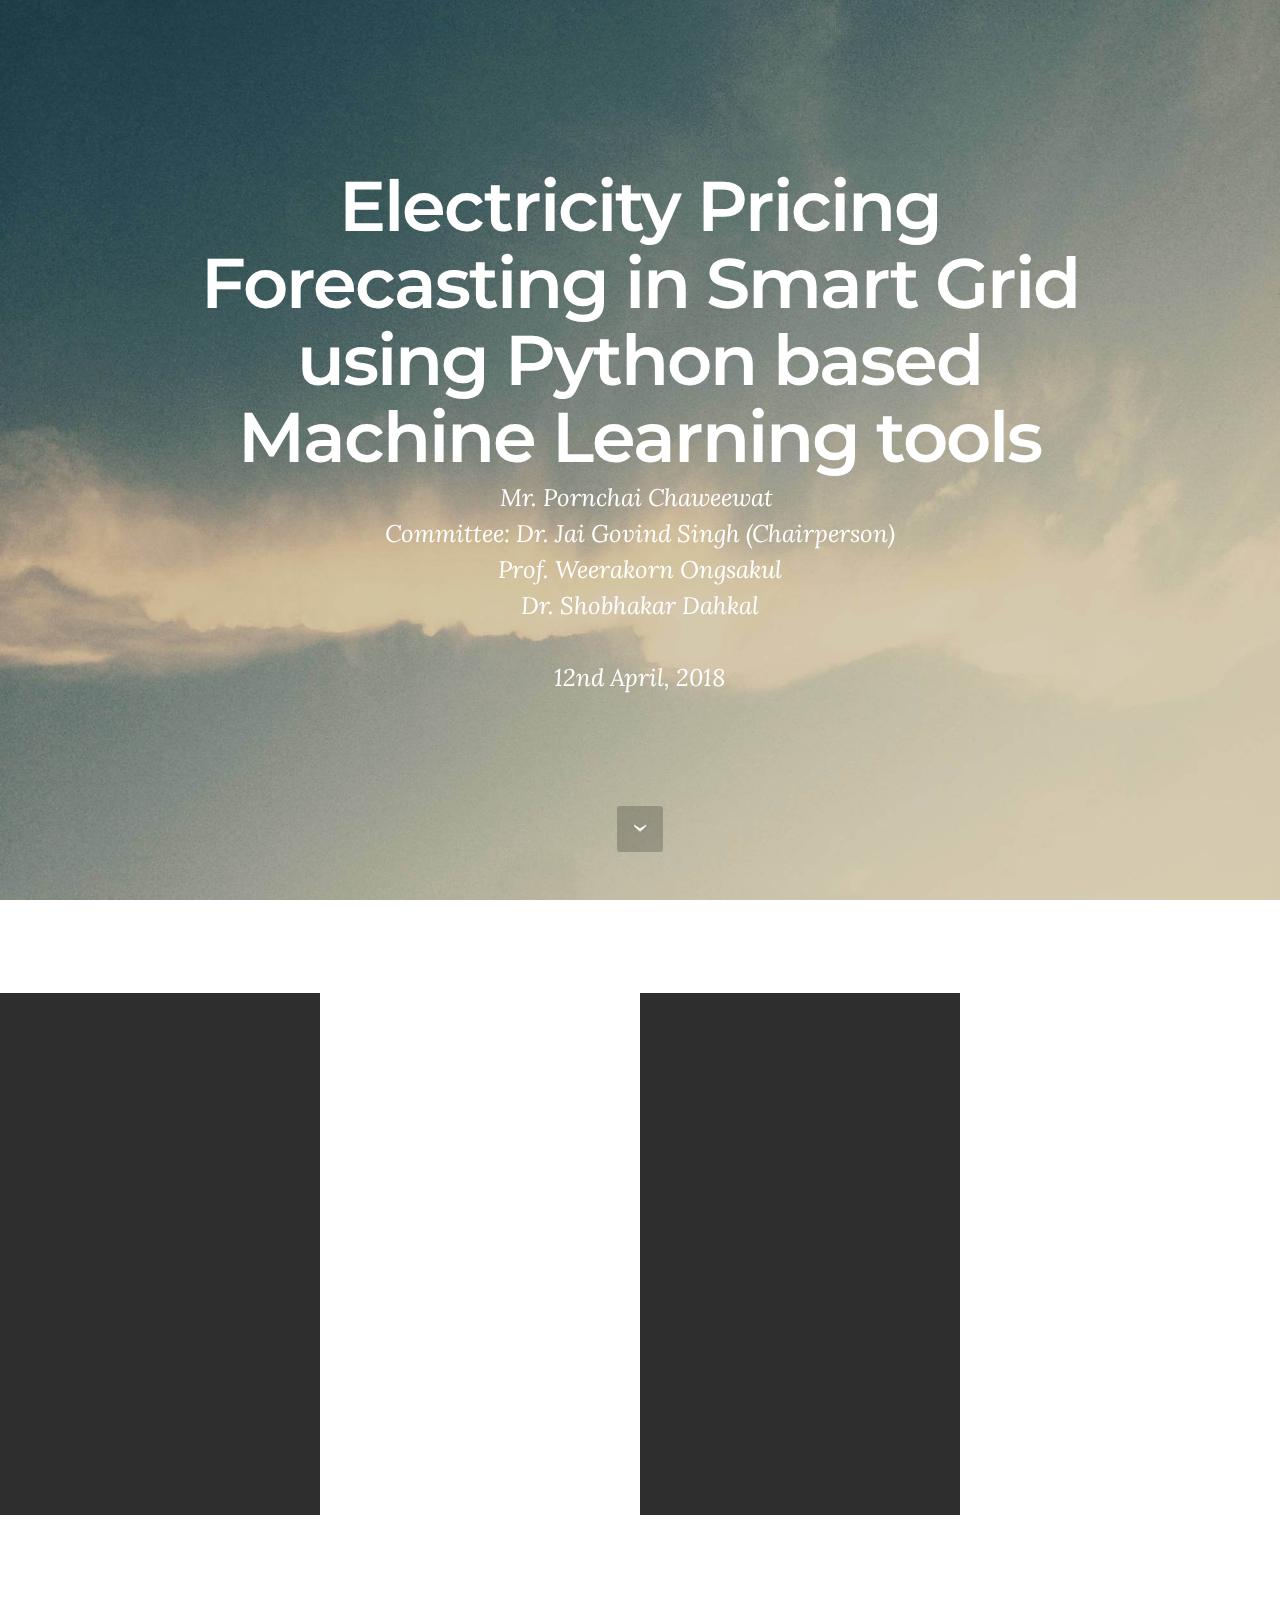
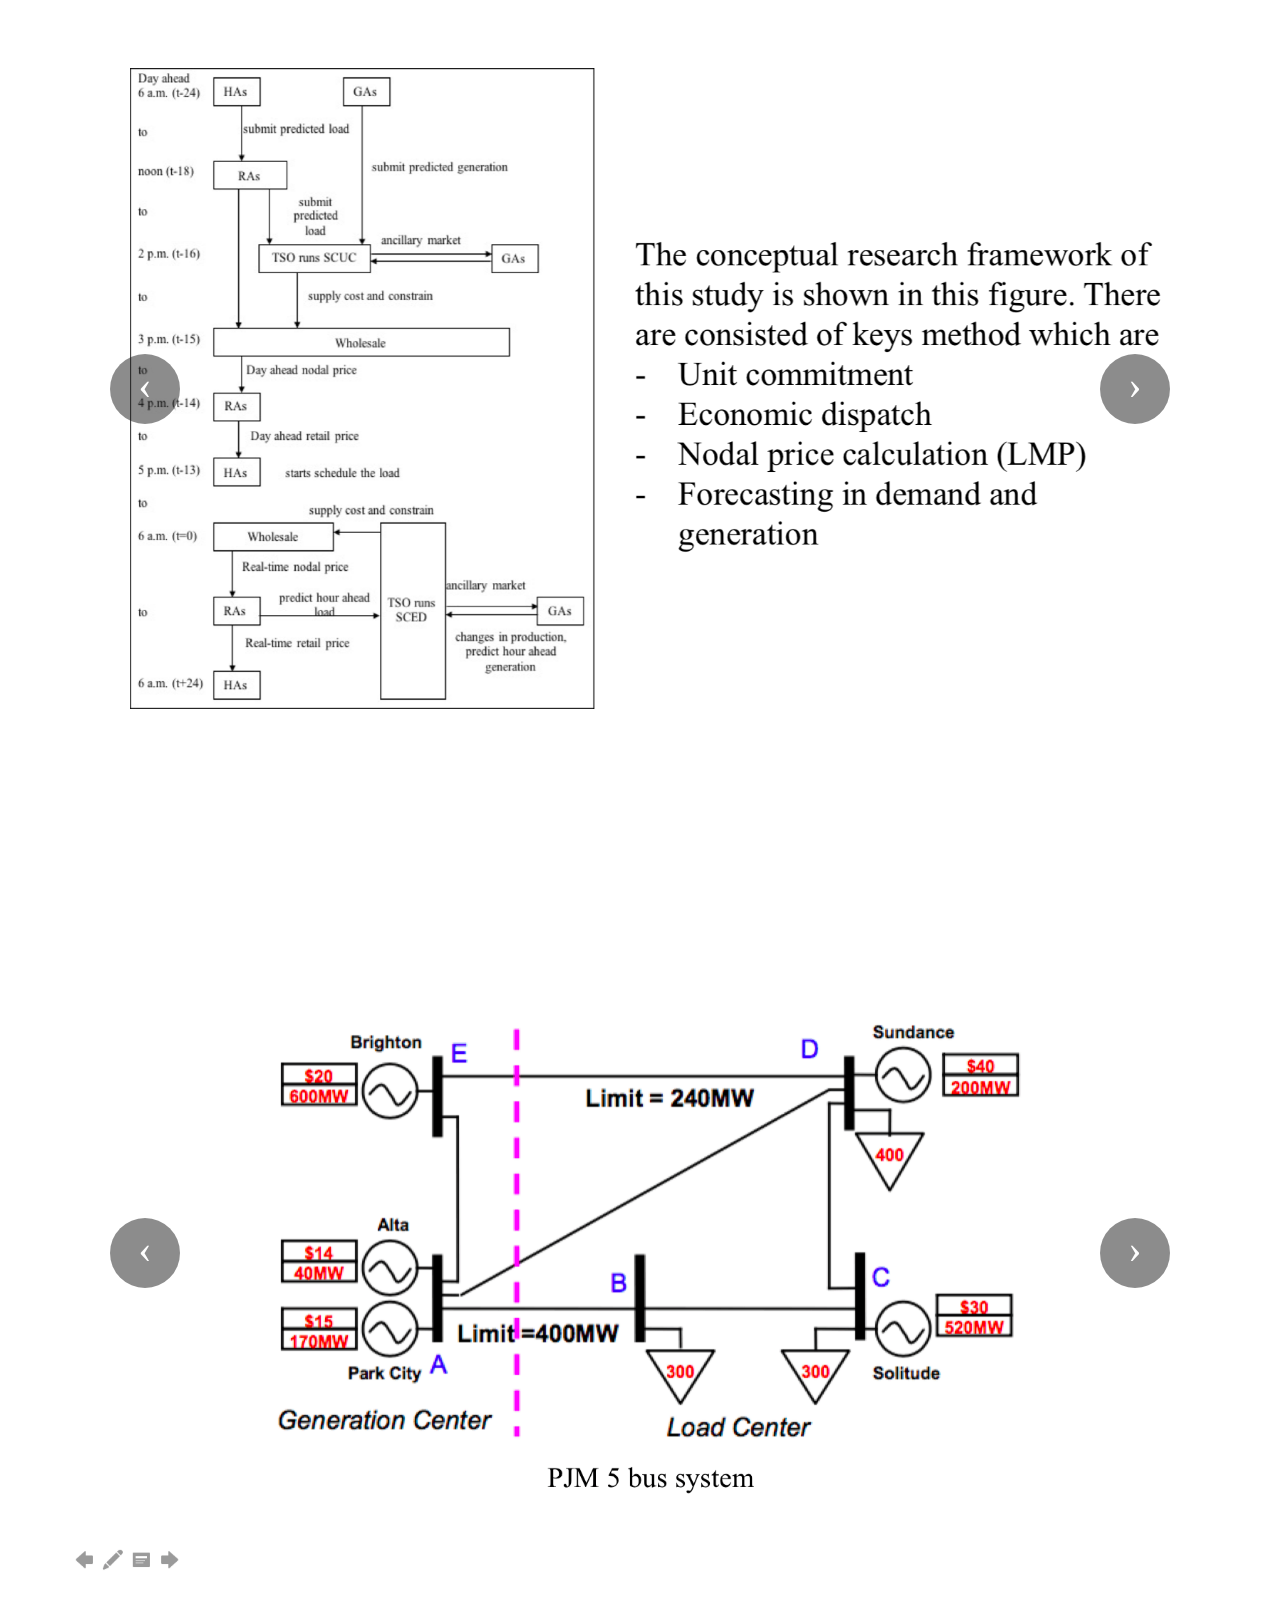
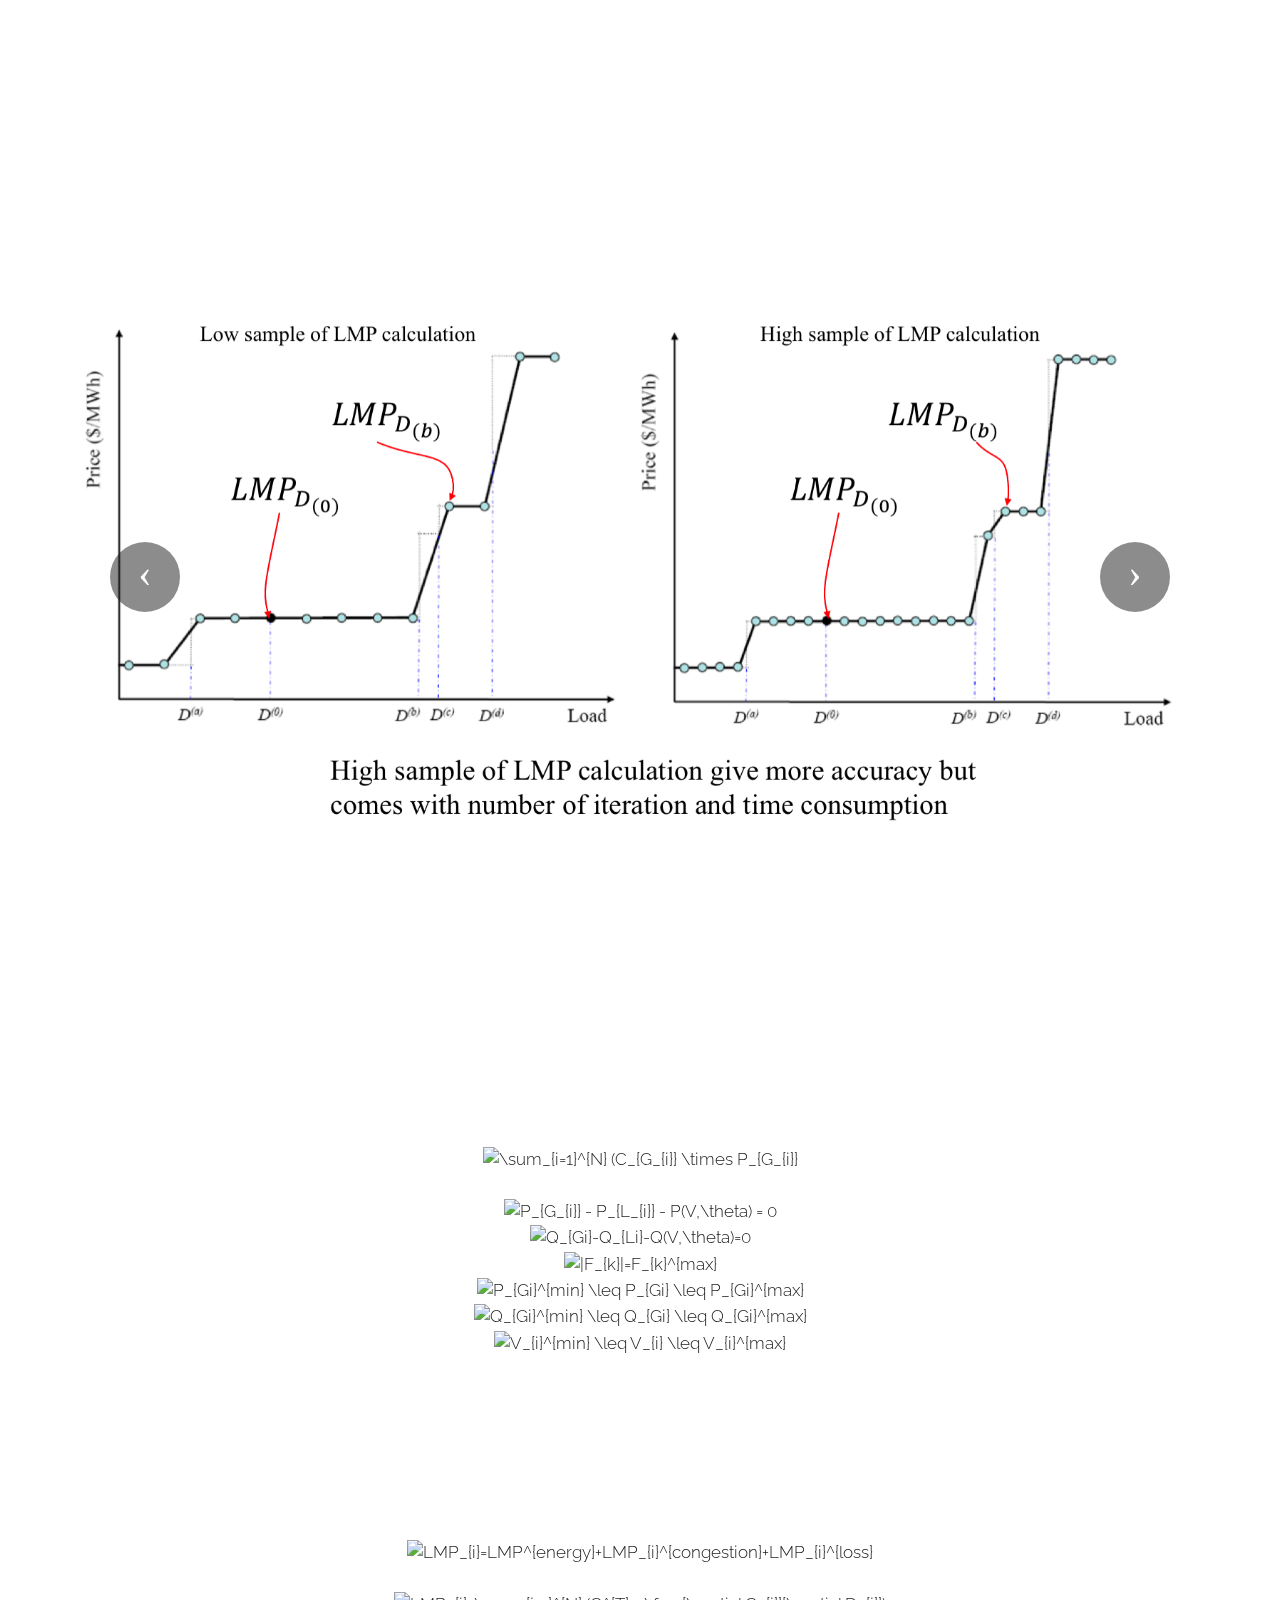
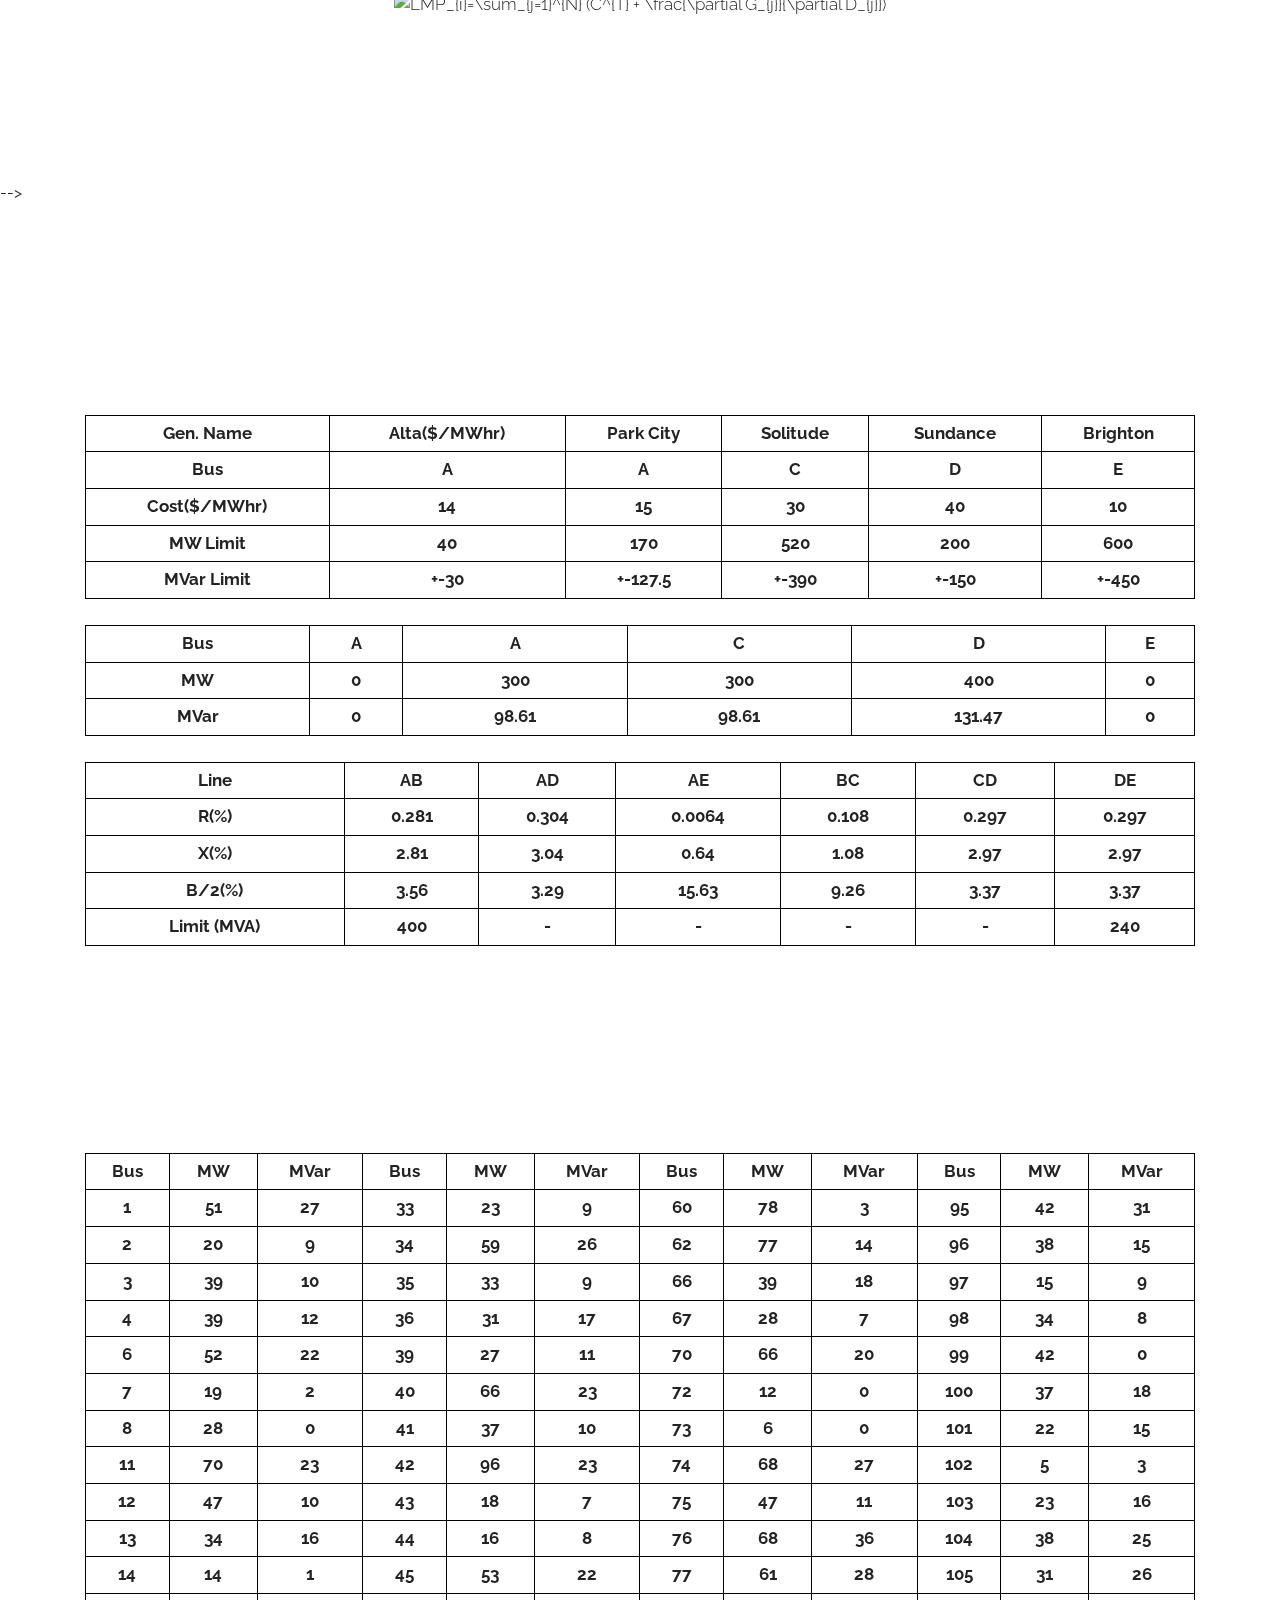
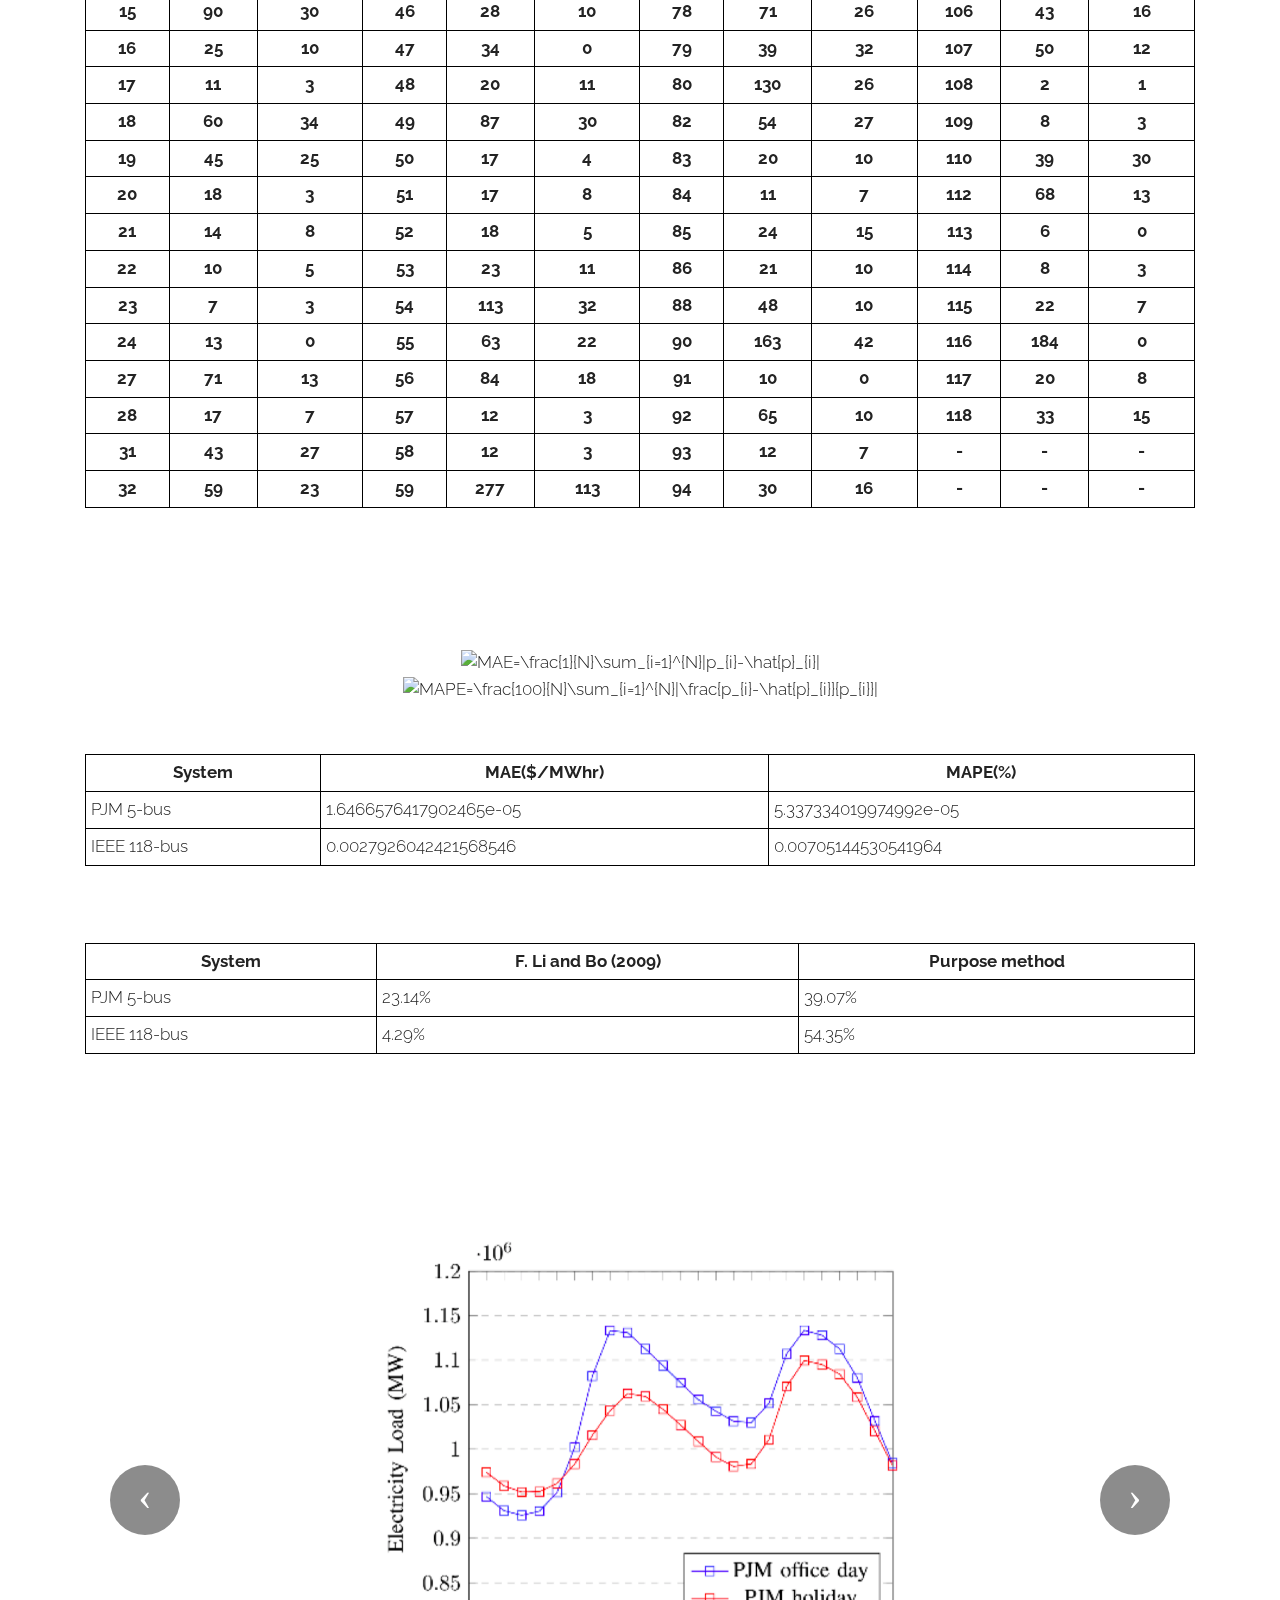
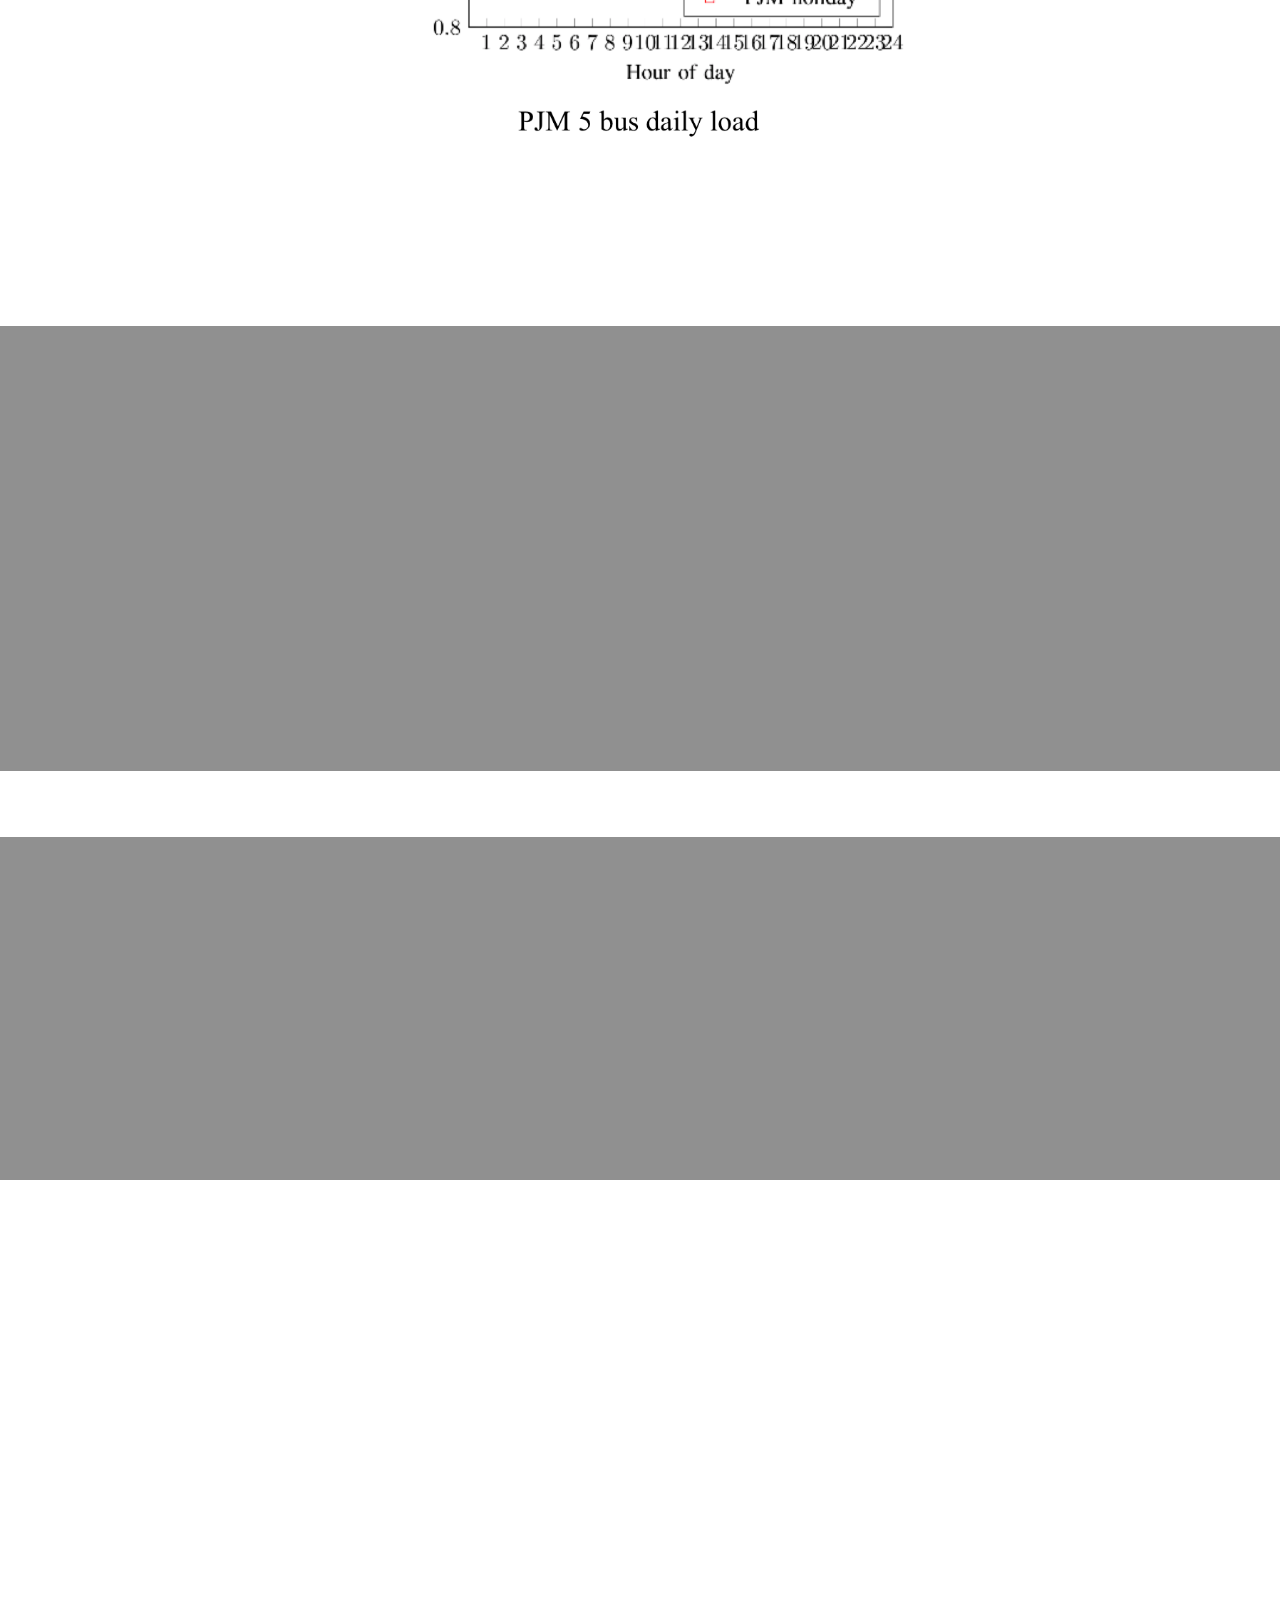
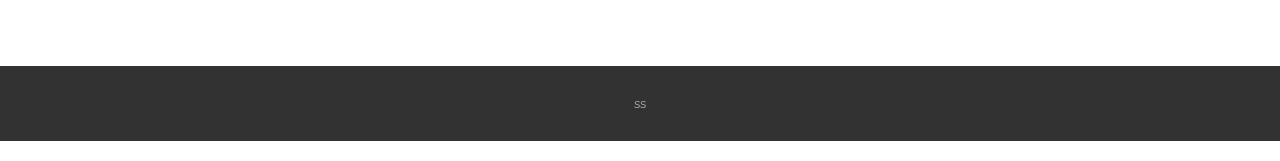
==== index3.html @ 65a9e257 "index3" ====
<!DOCTYPE html>
<html >
<head>
  <!-- Site made with Mobirise Website Builder v4.6.7, https://mobirise.com -->
  <meta charset="UTF-8">
  <meta http-equiv="X-UA-Compatible" content="IE=edge">
  <meta name="generator" content="Mobirise v4.6.7, mobirise.com">
  <meta name="viewport" content="width=device-width, initial-scale=1, minimum-scale=1">
  <link rel="shortcut icon" href="assets/images/logo.png" type="image/x-icon">
  <meta name="description" content="">
  <title>Progressive Exam</title>
  <link rel="stylesheet" href="https://fonts.googleapis.com/css?family=Montserrat:400,700">
  <link rel="stylesheet" href="https://fonts.googleapis.com/css?family=Raleway:100,100i,200,200i,300,300i,400,400i,500,500i,600,600i,700,700i,800,800i,900,900i">
  <link rel="stylesheet" href="https://fonts.googleapis.com/css?family=Lora:400,700,400italic,700italic&subset=latin">
  <link rel="stylesheet" href="assets/tether/tether.min.css">
  <link rel="stylesheet" href="assets/bootstrap/css/bootstrap.min.css">
  <link rel="stylesheet" href="assets/animate.css/animate.min.css">
  <link rel="stylesheet" href="assets/theme/css/style.css">
  <link rel="stylesheet" href="assets/mobirise/css/mbr-additional.css" type="text/css">
  <style>
    table, th, td {
        border: 1px solid black;
    }
    th, td {
      padding: 5px;
    }
    th {
        text-align: center;
    }
  </style>
  <style>
    pre .latex {  }
  </style>
</head>
<body>
  <section class="mbr-section mbr-section-hero mbr-section-full mbr-section-with-arrow mbr-parallax-background" id="header1-0" data-rv-view="0" style="background-image: url(assets/images/jumbotron.jpg);">



    <div class="mbr-table-cell">

        <div class="container">
            <div class="row">
                <div class="mbr-section col-md-10 col-md-offset-1 text-xs-center">

                    <h1 class="mbr-section-title display-1">Electricity Pricing Forecasting in Smart Grid using Python based Machine Learning tools</h1>
                    <p class="mbr-section-lead lead">Mr. Pornchai Chaweewat&nbsp;<br>Committee:          Dr. Jai Govind Singh (Chairperson)
                      <br>	Prof. Weerakorn Ongsakul
                      <br>       Dr. Shobhakar Dahkal<br>
                      <br>12nd April, 2018</p>

                </div>
            </div>
        </div>
    </div>

    <div class="mbr-arrow mbr-arrow-floating" aria-hidden="true"><a href="#header3-2"><i class="mbr-arrow-icon"></i></a></div>

  </section>

  <section class="engine"><a href="https://mobirise.ws/l">html web builder</a></section><section class="mbr-section mbr-section__container article" id="header3-2" data-rv-view="6" style="background-color: rgb(255, 255, 255); padding-top: 20px; padding-bottom: 20px;">
      <div class="container">
          <div class="row">
              <div class="col-xs-12">
                  <h3 class="mbr-section-title display-2">Introduction</h3>

              </div>
          </div>
      </div>
  </section>
<!-- Introduction -->
  <section class="mbr-cards mbr-section mbr-section-nopadding" id="features1-1" data-rv-view="3" style="background-color: rgb(255, 255, 255);">



      <div class="mbr-cards-row row striped">

          <div class="mbr-cards-col col-xs-12 col-lg-3" style="padding-top: 80px; padding-bottom: 80px;">
              <div class="container">
                  <div class="card cart-block">
                      <div class="card-img"><a href="https://d3njjcbhbojbot.cloudfront.net/api/utilities/v1/imageproxy/https://coursera.s3.amazonaws.com/topics/ml/large-icon.png"><img src="assets/images/large-icon-460x259.png" class="card-img-top"></a></div>
                      <div class="card-block">
                          <h4 class="card-title">Machine Learning</h4>
                          <h5 class="card-subtitle"></h5>
                          <p class="card-text">Machince learning learn from and make predictions on data</p>

                      </div>
                  </div>
              </div>
          </div>
          <div class="mbr-cards-col col-xs-12 col-lg-3" style="padding-top: 80px; padding-bottom: 80px;">
              <div class="container">
                  <div class="card cart-block">
                      <div class="card-img"><img src="assets/images/dr-600x367.png" class="card-img-top"></div>
                      <div class="card-block">
                          <h4 class="card-title">Elasticity</h4>
                          <h5 class="card-subtitle"></h5>
                          <p class="card-text">Elasticity demand and price play role in demand response</p>

                      </div>
                  </div>
              </div>
          </div>
          <div class="mbr-cards-col col-xs-12 col-lg-3" style="padding-top: 80px; padding-bottom: 80px;">
              <div class="container">
                  <div class="card cart-block">
                      <div class="card-img"><img src="assets/images/vre-1-600x622.png" class="card-img-top"></div>
                      <div class="card-block">
                          <h4 class="card-title">VRE</h4>
                          <h5 class="card-subtitle"></h5>
                          <p class="card-text">Variable renewable energy resource is non-dispatchable due to it fluctuation nature</p>

                      </div>
                  </div>
              </div>
          </div>
          <div class="mbr-cards-col col-xs-12 col-lg-3" style="padding-top: 80px; padding-bottom: 80px;">
              <div class="container">
                  <div class="card cart-block">
                      <div class="card-img"><img src="assets/images/co2-600x598.png" class="card-img-top"></div>
                      <div class="card-block">
                          <h4 class="card-title">Environmental concern</h4>
                          <h5 class="card-subtitle"></h5>
                          <p class="card-text">There is environmental cost to fossil fuel</p>

                      </div>
                  </div>
              </div>
          </div>


      </div>
  </section>
<!-- Conceptual research framework -->
<section class="mbr-section mbr-section__container article" id="header3-c" data-rv-view="193" style="background-color: rgb(255, 255, 255); padding-top: 20px; padding-bottom: 20px;">
    <div class="container">
        <div class="row">
            <div class="col-xs-12">
                <h3 class="mbr-section-title display-2">Conceptual research framework</h3>

            </div>
        </div>
    </div>
</section>

<section class="mbr-slider mbr-section mbr-section__container carousel slide mbr-section-nopadding" data-ride="carousel" data-keyboard="false" data-wrap="true" data-pause="false" data-interval="false" id="slider3-d" data-rv-view="195" style="background-color: rgb(255, 255, 255);">
    <div class=" container boxed-slider" style="padding-top: 60px; padding-bottom: 60px;">
        <div>
            <div>

                <div class="carousel-inner" role="listbox">
                    <div class="mbr-section mbr-section-hero carousel-item dark center active" data-bg-video-slide="false">
                        <div class="mbr-table-cell">

                            <div class="container-slide">
                                <img src="assets/images/conceptual01-1600x900.png">
                                <div class="row">
                                    <div class="col-md-8 col-md-offset-2 text-xs-center">




                                    </div>
                                </div>
                            </div>
                        </div>
                    </div><div class="mbr-section mbr-section-hero carousel-item dark center" data-bg-video-slide="false">
                        <div class="mbr-table-cell">

                            <div class="container-slide">
                                <img src="assets/images/conceptual02-1600x900.png">
                                <div class="row">
                                    <div class="col-md-8 col-md-offset-1">




                                    </div>
                                </div>
                            </div>
                        </div>
                    </div>
                </div>

                <a data-app-prevent-settings="" class="left carousel-control" role="button" data-slide="prev" href="#slider3-d">
                    <span class="icon-prev" aria-hidden="true"></span>
                    <span class="sr-only">Previous</span>
                </a>
                <a data-app-prevent-settings="" class="right carousel-control" role="button" data-slide="next" href="#slider3-d">
                    <span class="icon-next" aria-hidden="true"></span>
                    <span class="sr-only">Next</span>
                </a>
            </div>
        </div>
    </div>
</section>
<!-- Test System -->
<section class="mbr-section mbr-section__container article" id="header3-6" data-rv-view="91" style="background-color: rgb(255, 255, 255); padding-top: 20px; padding-bottom: 20px;">
    <div class="container">
        <div class="row">
            <div class="col-xs-12">
                <h3 class="mbr-section-title display-2">Test system</h3>
                <small class="mbr-section-subtitle">PJM 5-bus system and IEEE 118 bus system</small>
            </div>
        </div>
    </div>
</section>

<section class="mbr-slider mbr-section mbr-section__container carousel slide mbr-section-nopadding" data-ride="carousel" data-keyboard="false" data-wrap="true" data-pause="false" data-interval="false" id="slider3-4" data-rv-view="43" style="background-color: rgb(255, 255, 255);">
    <div class=" container boxed-slider" style="padding-top: 40px; padding-bottom: 40px;">
        <div>
            <div>

                <div class="carousel-inner" role="listbox">
                    <div class="mbr-section mbr-section-hero carousel-item dark center active" data-bg-video-slide="false">
                        <div class="mbr-table-cell">

                            <div class="container-slide">
                                <img src="assets/images/pjm5bussystem-1600x900.png">
                                <div class="row">
                                    <div class="col-md-8 col-md-offset-3 text-xs-right">




                                    </div>
                                </div>
                            </div>
                        </div>
                    </div><div class="mbr-section mbr-section-hero carousel-item dark center" data-bg-video-slide="false">
                        <div class="mbr-table-cell">

                            <div class="container-slide">
                                <img src="assets/images/118bustestsystem-1600x900.png">
                                <div class="row">
                                    <div class="col-md-8 col-md-offset-2 text-xs-center">




                                    </div>
                                </div>
                            </div>
                        </div>
                    </div>
                </div>

                <a data-app-prevent-settings="" class="left carousel-control" role="button" data-slide="prev" href="#slider3-4">
                    <span class="icon-prev" aria-hidden="true"></span>
                    <span class="sr-only">Previous</span>
                </a>
                <a data-app-prevent-settings="" class="right carousel-control" role="button" data-slide="next" href="#slider3-4">
                    <span class="icon-next" aria-hidden="true"></span>
                    <span class="sr-only">Next</span>
                </a>
            </div>
        </div>
    </div>
</section>
<!-- Purpose method -->
<section class="mbr-section mbr-section__container article" id="header3-7" data-rv-view="97" style="background-color: rgb(255, 255, 255); padding-top: 20px; padding-bottom: 20px;">
    <div class="container">
        <div class="row">
            <div class="col-xs-12">
                <h3 class="mbr-section-title display-2">Proposed method</h3>
                <small class="mbr-section-subtitle">Heuristic-Brute force approach</small>
            </div>
        </div>
    </div>
</section>
<!-- purpose method detail -->
<!-- <section class="mbr-section article mbr-section__container" id="content1-f" data-rv-view="225" style="background-color: rgb(255, 255, 255); padding-top: 20px; padding-bottom: 20px;">

    <div class="container">
        <div class="row">
            <div class="col-xs-12 lead"><p>Make your own website in a few clicks! Mobirise helps you cut down development time by providing you with a flexible website editor with a drag and drop interface. MobiRise Website Builder creates responsive, retina and mobile friendly websites in a few clicks. Mobirise is one of the easiest website development tools <a href="http://google.com/">available</a> today. It also gives you the freedom to develop as many websites as you like given the fact that it is a desktop app.</p></div>
        </div>
    </div>

</section> -->

<section class="mbr-slider mbr-section mbr-section__container carousel slide mbr-section-nopadding" data-ride="carousel" data-keyboard="false" data-wrap="true" data-pause="false" data-interval="false" id="slider3-a" data-rv-view="112" style="background-color: rgb(255, 255, 255);">
    <div class=" container boxed-slider" style="padding-top: 120px; padding-bottom: 120px;">
        <div>
            <div>

                <div class="carousel-inner" role="listbox">
                    <div class="mbr-section mbr-section-hero carousel-item dark center active" data-bg-video-slide="false">
                        <div class="mbr-table-cell">

                            <div class="container-slide">
                                <img src="assets/images/pure-bf-1-1600x900.png">
                                <div class="row">
                                    <div class="col-md-8 col-md-offset-2 text-xs-center">




                                    </div>
                                </div>
                            </div>
                        </div>
                    </div><div class="mbr-section mbr-section-hero carousel-item dark center" data-bg-video-slide="false">
                        <div class="mbr-table-cell">

                            <div class="container-slide">
                                <img src="assets/images/pure-bf-2-1600x900.png">
                                <div class="row">
                                    <div class="col-md-8 col-md-offset-1">




                                    </div>
                                </div>
                            </div>
                        </div>
                    </div><div class="mbr-section mbr-section-hero carousel-item dark center" data-bg-video-slide="false">
                        <div class="mbr-table-cell">

                            <div class="container-slide">
                                <img src="assets/images/pure-bf-3-1600x900.png">
                                <div class="row">
                                    <div class="col-md-8 col-md-offset-3 text-xs-right">




                                    </div>
                                </div>
                            </div>
                        </div>
                    </div><div class="mbr-section mbr-section-hero carousel-item dark center" data-bg-video-slide="false">
                        <div class="mbr-table-cell">

                            <div class="container-slide">
                                <img src="assets/images/pesudo_code-1600x900.png">
                                <div class="row">
                                    <div class="col-md-8 col-md-offset-3 text-xs-right">




                                    </div>
                                </div>
                            </div>
                        </div>
                    </div>
                </div>

                <a data-app-prevent-settings="" class="left carousel-control" role="button" data-slide="prev" href="#slider3-a">
                    <span class="icon-prev" aria-hidden="true"></span>
                    <span class="sr-only">Previous</span>
                </a>
                <a data-app-prevent-settings="" class="right carousel-control" role="button" data-slide="next" href="#slider3-a">
                    <span class="icon-next" aria-hidden="true"></span>
                    <span class="sr-only">Next</span>
                </a>
            </div>
        </div>
    </div>
</section>
<section class="mbr-section mbr-section__container article" id="header3-7" data-rv-view="97" style="background-color: rgb(255, 255, 255); padding-top: 20px; padding-bottom: 20px;">
    <div class="container">
        <div class="row">
            <div class="col-xs-12">
              <h3 class="mbr-section-title display-2">Proposed method (cont')</h3>
                <small class="mbr-section-subtitle">ACOPF</small>
            </div>
            <div class="col-xs-12 lead">
              <p>In transmission system can be fomulted as minimize:</p>
              <div  lang="latex" class="container text-xs-center"> \sum_{i=1}^{N} (C_{G_{i}} \times P_{G_{i}} </div>
              <p>Subject to:</p>
              <div lang="latex" class="container text-xs-center"> P_{G_{i}} - P_{L_{i}} - P(V,\theta) = 0 </div>
              <div lang="latex" class="container text-xs-center"> Q_{Gi}-Q_{Li}-Q(V,\theta)=0 </div>
              <div lang="latex" class="container text-xs-center"> |F_{k}|=F_{k}^{max} </div>
              <div lang="latex" class="container text-xs-center"> P_{Gi}^{min} \leq P_{Gi} \leq P_{Gi}^{max} </div>
              <div lang="latex" class="container text-xs-center"> Q_{Gi}^{min} \leq Q_{Gi} \leq Q_{Gi}^{max} </div>
              <div lang="latex" class="container text-xs-center"> V_{i}^{min} \leq V_{i} \leq V_{i}^{max} </div>
              <p>where:</p>
              <p><span lang="latex">C_{Gi}</span> is generation cost of generator <span lang="latex">G_i</span> ($/MWhr). <span lang="latex">P_{Gi}</span> and <span lang="latex">Q_{Gi}</span> are real and reactive power output of generator <span lang="latex">G_{i}</span> (MW, MVar). <span lang="latex">P_{Gi}^{min}</span> and <span lang="latex">P_{Gi}^{max}</span> are minimum and maximum limit of <span lang="latex"> P_{Gi} </span>. <span lang="latex">Q_{Gi}^{min}</span> and <span lang="latex">Q_{Gi}^{max}</span> are minimum and maximum limit of <span lang="latex"> Q_{Gi} </span>. <span lang="latex">P_{Li}</span> and <span lang="latex">Q_{Li}</span> are real and reactive power demand of load <span lang="latex">L_{i}</span> (MW, MVar). <span lang="latex">F_{k}</span> and <span lang="latex">F_{k}^{max}</span> are line flow and its maximum limit at bus i. <span lang="latex">V_{i}^{min}</span> and <span lang="latex">V_{i}^{max}</span> are minimum and maximum voltage limit at bus i.</p>
            </div>
            <div class="col-xs-12">
                <small class="mbr-section-subtitle">LMP calculation</small>
            </div>
            <div class="col-xs-12 lead"><p>The LMP at bus i can be written as follows:</p>
              <div lang="latex" class="container text-xs-center">LMP_{i}=LMP^{energy}+LMP_{i}^{congestion}+LMP_{i}^{loss}</div>
              <p>The LMP at any bus also be calculated in:</p>
              <div lang="latex" class="container text-xs-center"> LMP_{i}=\sum_{j=1}^{N} (C^{T} + \frac{\partial G_{j}}{\partial D_{j}}) </div>
            </div>
        </div>
    </div>
</section>

<section class="mbr-section article mbr-section__container" id="content1-o" data-rv-view="261" style="background-color: rgb(255, 255, 255); padding-top: 20px; padding-bottom: 20px;">

    <div class="container">
        <div class="row">
            <div class="col-xs-12 lead"><p>Make your own website in a few clicks! Mobirise helps you cut down development time by providing you with a flexible website editor with a drag and drop interface. MobiRise Website Builder creates responsive, retina and mobile friendly websites in a few clicks. Mobirise is one of the easiest website development tools <a href="http://google.com/">available</a> today. It also gives you the freedom to develop as many websites as you like given the fact that it is a desktop app.</p></div>
        </div>
    </div>

</section> -->
<!-- Simulation Result -->
<section class="mbr-section mbr-section__container article" id="header3-e" data-rv-view="223" style="background-color: rgb(255, 255, 255); padding-top: 20px; padding-bottom: 20px;">
    <div class="container">
        <div class="row">
            <div class="col-xs-12">
                <h3 class="mbr-section-title display-2">Simulation result</h3>

            </div>
        </div>
    </div>
</section>

<section class="mbr-section article mbr-section__container" id="content1-g" data-rv-view="227" style="background-color: rgb(255, 255, 255); padding-top: 20px; padding-bottom: 20px;">

    <div class="container">
        <div class="row">
            <div class="col-xs-12 lead"><p>Part I: LMP sensitivity on load variation</p><p>PJM 5 bus system</p></div>
        </div>
    </div>
    <section class="mbr-section article mbr-section__container" id="content1-m" data-rv-view="247" style="background-color: rgb(255, 255, 255); padding-top: 20px; padding-bottom: 20px;">

        <div class="container">
            <div class="row">
                <div class="col-xs-12 lead"><p>Generation Parameters</p>
                  <table style="width:100%">
                    <tr>
                      <th>Gen. Name</th>
                      <th>Alta($/MWhr)</th>
                      <th>Park City</th>
                      <th>Solitude</th>
                      <th>Sundance</th>
                      <th>Brighton</th>
                    </tr>
                    <tr>
                      <th>Bus</th>
                      <th>A</th>
                      <th>A</th>
                      <th>C</th>
                      <th>D</th>
                      <th>E</th>
                    </tr>
                    <tr>
                      <th>Cost($/MWhr)</th>
                      <th>14</th>
                      <th>15</th>
                      <th>30</th>
                      <th>40</th>
                      <th>10</th>
                    </tr>
                    <tr>
                      <th>MW Limit</th>
                      <th>40</th>
                      <th>170</th>
                      <th>520</th>
                      <th>200</th>
                      <th>600</th>
                    </tr>
                    <tr>
                      <th>MVar Limit</th>
                      <th>+-30</th>
                      <th>+-127.5</th>
                      <th>+-390</th>
                      <th>+-150</th>
                      <th>+-450</th>
                    </tr>
                  </table>
                  <p>Load data</p>
                  <table style="width:100%">
                    <tr>
                      <th>Bus</th>
                      <th>A</th>
                      <th>A</th>
                      <th>C</th>
                      <th>D</th>
                      <th>E</th>
                    </tr>

                    <tr>
                      <th>MW</th>
                      <th>0</th>
                      <th>300</th>
                      <th>300</th>
                      <th>400</th>
                      <th>0</th>
                    </tr>
                    <tr>
                      <th>MVar</th>
                      <th>0</th>
                      <th>98.61</th>
                      <th>98.61</th>
                      <th>131.47</th>
                      <th>0</th>
                    </tr>
                  </table>
                  <p>Line data</p>
                  <table style="width:100%">
                    <tr>
                      <th>Line</th>
                      <th>AB</th>
                      <th>AD</th>
                      <th>AE</th>
                      <th>BC</th>
                      <th>CD</th>
                      <th>DE</th>
                    </tr>

                    <tr>
                      <th>R(%)</th>
                      <th>0.281</th>
                      <th>0.304</th>
                      <th>0.0064</th>
                      <th>0.108</th>
                      <th>0.297</th>
                      <th>0.297</th>
                    </tr>
                    <tr>
                      <th>X(%)</th>
                      <th>2.81</th>
                      <th>3.04</th>
                      <th>0.64</th>
                      <th>1.08</th>
                      <th>2.97</th>
                      <th>2.97</th>
                    </tr>
                    <tr>
                      <th>B/2(%)</th>
                      <th>3.56</th>
                      <th>3.29</th>
                      <th>15.63</th>
                      <th>9.26</th>
                      <th>3.37</th>
                      <th>3.37</th>
                    </tr>
                    <tr>
                      <th>Limit (MVA)</th>
                      <th>400</th>
                      <th>-</th>
                      <th>-</th>
                      <th>-</th>
                      <th>-</th>
                      <th>240</th>
                    </tr>
                  </table>
                </div>
            </div>
        </div>

    </section>

</section>
<!-- Insert plotly of 5bus PJM HBF-BF -->

<div>
      <a href="https://plot.ly/~chaweewatp/127/?share_key=WcmgdMhP8HSXuZxsQGfhTt" target="_blank" title="PJM-5bus-network" style="display: block; text-align: center;"><img src="https://plot.ly/~chaweewatp/127.png?share_key=WcmgdMhP8HSXuZxsQGfhTt" alt="PJM-5bus-network" style="max-width: 100%;width: 100px;"  width="100" onerror="this.onerror=null;this.src='https://plot.ly/404.png';" /></a>
      <script data-plotly="chaweewatp:127" sharekey-plotly="WcmgdMhP8HSXuZxsQGfhTt" src="https://plot.ly/embed.js" async></script>
</div>

<section class="mbr-section article mbr-section__container" id="content1-l" data-rv-view="245" style="background-color: rgb(255, 255, 255); padding-top: 20px; padding-bottom: 20px;">

    <div class="container">
        <div class="row">
            <div class="col-xs-12 lead"><p>LMP at bus 2, 3 and 4 are differnced due to congestion between line A-B. The system marginal cost is 39.94 USD/MWhr</p></div>
        </div>
    </div>


<div>
    <a href="https://plot.ly/~chaweewatp/38/?share_key=OwDxMlbuczAHOOhK9aFdVm" target="_blank" title="5bus-PIPSvsHeuristic-PIPS" style="display: block; text-align: center;"><img src="https://plot.ly/~chaweewatp/38.png?share_key=OwDxMlbuczAHOOhK9aFdVm" alt="5bus-PIPSvsHeuristic-PIPS" style="max-width: 100%;width: 100px;"  width="100" onerror="this.onerror=null;this.src='https://plot.ly/404.png';" /></a>
    <script data-plotly="chaweewatp:38" sharekey-plotly="OwDxMlbuczAHOOhK9aFdVm" src="https://plot.ly/embed.js" async></script>
</div>



<section class="mbr-section article mbr-section__container" id="content1-k" data-rv-view="243" style="background-color: rgb(255, 255, 255); padding-top: 20px; padding-bottom: 20px;">

    <div class="container">
        <div class="row">
            <div class="col-xs-12 lead"><p>IEEE 118 bus test system</p>

              <p>Load data</p>
              <table style="width:100%">
                <tr>
                  <th>Bus</th>
                  <th>MW</th>
                  <th>MVar</th>
                  <th>Bus</th>
                  <th>MW</th>
                  <th>MVar</th>
                  <th>Bus</th>
                  <th>MW</th>
                  <th>MVar</th>
                  <th>Bus</th>
                  <th>MW</th>
                  <th>MVar</th>
                </tr>
                <tr>
                  <th>1</th><th>51</th><th>27</th>
                  <th>33</th><th>23</th><th>9</th>
                  <th>60</th><th>78</th><th>3</th>
                  <th>95</th><th>42</th><th>31</th>
                </tr>
                <tr>
                  <th>2</th><th>20</th><th>9</th>
                  <th>34</th><th>59</th><th>26</th>
                  <th>62</th><th>77</th><th>14</th>
                  <th>96</th><th>38</th><th>15</th>
                </tr>
                <tr>
                  <th>3</th><th>39</th><th>10</th>
                  <th>35</th><th>33</th><th>9</th>
                  <th>66</th><th>39</th><th>18</th>
                  <th>97</th><th>15</th><th>9</th>
                </tr>
                <tr>
                  <th>4</th><th>39</th><th>12</th>
                  <th>36</th><th>31</th><th>17</th>
                  <th>67</th><th>28</th><th>7</th>
                  <th>98</th><th>34</th><th>8</th>
                </tr>
                <tr>
                  <th>6</th><th>52</th><th>22</th>
                  <th>39</th><th>27</th><th>11</th>
                  <th>70</th><th>66</th><th>20</th>
                  <th>99</th><th>42</th><th>0</th>
                </tr>
                <tr>
                  <th>7</th><th>19</th><th>2</th>
                  <th>40</th><th>66</th><th>23</th>
                  <th>72</th><th>12</th><th>0</th>
                  <th>100</th><th>37</th><th>18</th>
                </tr>
                <tr>
                  <th>8</th><th>28</th><th>0</th>
                  <th>41</th><th>37</th><th>10</th>
                  <th>73</th><th>6</th><th>0</th>
                  <th>101</th><th>22</th><th>15</th>
                </tr>
                <tr>
                  <th>11</th><th>70</th><th>23</th>
                  <th>42</th><th>96</th><th>23</th>
                  <th>74</th><th>68</th><th>27</th>
                  <th>102</th><th>5</th><th>3</th>
                </tr>
                <tr>
                  <th>12</th><th>47</th><th>10</th>
                  <th>43</th><th>18</th><th>7</th>
                  <th>75</th><th>47</th><th>11</th>
                  <th>103</th><th>23</th><th>16</th>
                </tr>
                <tr>
                  <th>13</th><th>34</th><th>16</th>
                  <th>44</th><th>16</th><th>8</th>
                  <th>76</th><th>68</th><th>36</th>
                  <th>104</th><th>38</th><th>25</th>
                </tr>
                <tr>
                  <th>14</th><th>14</th><th>1</th>
                  <th>45</th><th>53</th><th>22</th>
                  <th>77</th><th>61</th><th>28</th>
                  <th>105</th><th>31</th><th>26</th>
                </tr>
                <tr>
                  <th>15</th><th>90</th><th>30</th>
                  <th>46</th><th>28</th><th>10</th>
                  <th>78</th><th>71</th><th>26</th>
                  <th>106</th><th>43</th><th>16</th>
                </tr>
                <tr>
                  <th>16</th><th>25</th><th>10</th>
                  <th>47</th><th>34</th><th>0</th>
                  <th>79</th><th>39</th><th>32</th>
                  <th>107</th><th>50</th><th>12</th>
                </tr>
                <tr>
                  <th>17</th><th>11</th><th>3</th>
                  <th>48</th><th>20</th><th>11</th>
                  <th>80</th><th>130</th><th>26</th>
                  <th>108</th><th>2</th><th>1</th>
                </tr>
                <tr>
                  <th>18</th><th>60</th><th>34</th>
                  <th>49</th><th>87</th><th>30</th>
                  <th>82</th><th>54</th><th>27</th>
                  <th>109</th><th>8</th><th>3</th>
                </tr>
                <tr>
                  <th>19</th><th>45</th><th>25</th>
                  <th>50</th><th>17</th><th>4</th>
                  <th>83</th><th>20</th><th>10</th>
                  <th>110</th><th>39</th><th>30</th>
                </tr>
                <tr>
                  <th>20</th><th>18</th><th>3</th>
                  <th>51</th><th>17</th><th>8</th>
                  <th>84</th><th>11</th><th>7</th>
                  <th>112</th><th>68</th><th>13</th>
                </tr>
                <tr>
                  <th>21</th><th>14</th><th>8</th>
                  <th>52</th><th>18</th><th>5</th>
                  <th>85</th><th>24</th><th>15</th>
                  <th>113</th><th>6</th><th>0</th>
                </tr>
                <tr>
                  <th>22</th><th>10</th><th>5</th>
                  <th>53</th><th>23</th><th>11</th>
                  <th>86</th><th>21</th><th>10</th>
                  <th>114</th><th>8</th><th>3</th>
                </tr>
                <tr>
                  <th>23</th><th>7</th><th>3</th>
                  <th>54</th><th>113</th><th>32</th>
                  <th>88</th><th>48</th><th>10</th>
                  <th>115</th><th>22</th><th>7</th>
                </tr>
                <tr>
                  <th>24</th><th>13</th><th>0</th>
                  <th>55</th><th>63</th><th>22</th>
                  <th>90</th><th>163</th><th>42</th>
                  <th>116</th><th>184</th><th>0</th>
                </tr>
                <tr>
                  <th>27</th><th>71</th><th>13</th>
                  <th>56</th><th>84</th><th>18</th>
                  <th>91</th><th>10</th><th>0</th>
                  <th>117</th><th>20</th><th>8</th>
                </tr>
                <tr>
                  <th>28</th><th>17</th><th>7</th>
                  <th>57</th><th>12</th><th>3</th>
                  <th>92</th><th>65</th><th>10</th>
                  <th>118</th><th>33</th><th>15</th>
                </tr>
                <tr>
                  <th>31</th><th>43</th><th>27</th>
                  <th>58</th><th>12</th><th>3</th>
                  <th>93</th><th>12</th><th>7</th>
                  <th>-</th><th>-</th><th>-</th>
                </tr>
                <tr>
                  <th>32</th><th>59</th><th>23</th>
                  <th>59</th><th>277</th><th>113</th>
                  <th>94</th><th>30</th><th>16</th>
                  <th>-</th><th>-</th><th>-</th>
                </tr>
              </table>
            </div>
        </div>
    </div>
</section>
<!-- Insert plotly of 118bus HBF-BF -->
<div>
    <a href="https://plot.ly/~chaweewatp/124/?share_key=CnctLcJDmuHlhrt2y7q72Q" target="_blank" title="118bus-PIPSvsHeuristic-PIPS_all_bus" style="display: block; text-align: center;"><img src="https://plot.ly/~chaweewatp/124.png?share_key=CnctLcJDmuHlhrt2y7q72Q" alt="118bus-PIPSvsHeuristic-PIPS_all_bus" style="max-width: 100%;width: 600px;"  width="600" onerror="this.onerror=null;this.src='https://plot.ly/404.png';" /></a>
    <script data-plotly="chaweewatp:124" sharekey-plotly="CnctLcJDmuHlhrt2y7q72Q" src="https://plot.ly/embed.js" async></script>
</div>

<section class="mbr-section article mbr-section__container" id="content1-m" data-rv-view="247" style="background-color: rgb(255, 255, 255); padding-top: 20px; padding-bottom: 20px;">

    <div class="container">
        <div class="row">
            <div class="col-xs-12 lead"><p>Accuracy&nbsp;</p>
              <p>Comparision between results from pure brute force and combine heuristic-brute force</p>
              <p>MAE ($/MWhr)</p>
              <div lang="latex" class="container text-xs-center">MAE=\frac{1}{N}\sum_{i=1}^{N}|p_{i}-\hat{p}_{i}|</div>
              <div lang="latex" class="container text-xs-center">MAPE=\frac{100}{N}\sum_{i=1}^{N}|\frac{p_{i}-\hat{p}_{i}}{p_{i}}|</div>
              <p>where; <span lang="latex">p_{i}</span> and <span lang="latex">\hat{p}_{i}</span> are LMP values from prue brute force and combine heuristic-brute force. <span lang="latex">N</span> is number of LMP vlues from any quantile in every bus.</p>

              <table style="width:100%">
                <tr>
                  <th>System</th>
                  <th>MAE($/MWhr)</th>
                  <th>MAPE(%)</th>
                </tr>
                <tr>
                  <td>PJM 5-bus</td>
                  <td>1.6466576417902465e-05</td>
                  <td>5.337334019974992e-05</td>
                </tr>
                <tr>
                  <td>IEEE 118-bus</td>
                  <td>0.0027926042421568546</td>
                  <td>0.00705144530541964</td>
                </tr>
              </table>

              <p>Speed-up performance</p>
              <p>The speed-up performance shows time reduction in percentage. The base calculation time are 65.67 and 1203.06 seconds for PJM 5 bus system and IEEE 118 bus system, respectively.</p>
              <table style="width:100%">
                <tr>
                  <th>System</th>
                  <th>F. Li and Bo (2009)</th>
                  <th>Purpose method</th>
                </tr>
                <tr>
                  <td>PJM 5-bus</td>
                  <td>23.14%</td>
                  <td>39.07%</td>
                </tr>
                <tr>
                  <td>IEEE 118-bus</td>
                  <td>4.29%</td>
                  <td>54.35%</td>
                </tr>
              </table>

            </div>
        </div>
    </div>

</section>

<section class="mbr-section article mbr-section__container" id="content1-h" data-rv-view="56" style="background-color: rgb(255, 255, 255); padding-top: 20px; padding-bottom: 20px;">

    <div class="container">
        <div class="row">
            <div class="col-xs-12 lead"><p>Part II: PJM dayly load (office day and holyday)&nbsp;</p></div>
        </div>
    </div>

</section>

<section class="mbr-slider mbr-section mbr-section__container carousel slide mbr-section-nopadding" data-ride="carousel" data-keyboard="false" data-wrap="true" data-pause="false" data-interval="false" id="slider3-n" data-rv-view="58" style="background-color: rgb(255, 255, 255);">
    <div class=" container boxed-slider" style="padding-top: 40px; padding-bottom: 40px;">
        <div>
            <div>

                <div class="carousel-inner" role="listbox">
                    <div class="mbr-section mbr-section-hero carousel-item dark center active" data-bg-video-slide="false">
                        <div class="mbr-table-cell">

                            <div class="container-slide">
                                <img src="assets/images/pjm-dailyload-1600x900.png">
                                <div class="row">
                                    <div class="col-md-8 col-md-offset-2 text-xs-center">




                                    </div>
                                </div>
                            </div>
                        </div>
                    </div><div class="mbr-section mbr-section-hero carousel-item dark center" data-bg-video-slide="false">
                        <div class="mbr-table-cell">

                            <div class="container-slide">
                                <img src="assets/images/lmp-sen-bus2-1600x900.png">
                                <div class="row">
                                    <div class="col-md-8 col-md-offset-1">




                                    </div>
                                </div>
                            </div>
                        </div>
                    </div><div class="mbr-section mbr-section-hero carousel-item dark center" data-bg-video-slide="false">
                        <div class="mbr-table-cell">

                            <div class="container-slide">
                                <img src="assets/images/lmp-sen-bus3-1600x900.png">
                                <div class="row">
                                    <div class="col-md-8 col-md-offset-3 text-xs-right">




                                    </div>
                                </div>
                            </div>
                        </div>
                    </div><div class="mbr-section mbr-section-hero carousel-item dark center" data-bg-video-slide="false">
                        <div class="mbr-table-cell">

                            <div class="container-slide">
                                <img src="assets/images/lmp-sen-bus4-1600x900.png">
                                <div class="row">
                                    <div class="col-md-8 col-md-offset-3 text-xs-right">




                                    </div>
                                </div>
                            </div>
                        </div>
                    </div>
                </div>

                <a data-app-prevent-settings="" class="left carousel-control" role="button" data-slide="prev" href="#slider3-n">
                    <span class="icon-prev" aria-hidden="true"></span>
                    <span class="sr-only">Previous</span>
                </a>
                <a data-app-prevent-settings="" class="right carousel-control" role="button" data-slide="next" href="#slider3-n">
                    <span class="icon-next" aria-hidden="true"></span>
                    <span class="sr-only">Next</span>
                </a>
            </div>
        </div>
    </div>
</section>

<section class="mbr-section article mbr-section__container" id="content1-p" data-rv-view="73" style="background-color: rgb(255, 255, 255); padding-top: 20px; padding-bottom: 20px;">

    <div class="container">
        <div class="row">
            <div class="col-xs-12 lead"><p>LMP announcement (table)</p></div>
        </div>
    </div>

</section>

<section class="mbr-section mbr-parallax-background" id="testimonials3-i" data-rv-view="75" style="background-image: url(assets/images/landscape2.jpg); padding-top: 120px; padding-bottom: 120px;">

    <div class="mbr-overlay" style="opacity: 0.5; background-color: rgb(34, 34, 34);">
    </div>

        <div class="mbr-section mbr-section__container mbr-section__container--middle">
            <div class="container">
                <div class="row">
                    <div class="col-xs-12 text-xs-center">
                        <h3 class="mbr-section-title display-2">Future work</h3>

                    </div>
                </div>
            </div>
        </div>


    <div class="mbr-testimonials mbr-section mbr-section-nopadding">
        <div class="container">
            <div class="row">

                <div class="col-xs-12 col-lg-4">

                    <div class="mbr-testimonial card">
                        <div class="card-block"><p>Forecasting in Generation</p></div>
                        <div class="mbr-author card-footer">



                        </div>
                    </div>
                </div><div class="col-xs-12 col-lg-4">

                    <div class="mbr-testimonial card">
                        <div class="card-block"><p>Engage Demand response program</p></div>
                        <div class="mbr-author card-footer">



                        </div>
                    </div>
                </div><div class="col-xs-12 col-lg-4">

                    <div class="mbr-testimonial card">
                        <div class="card-block"><p>Integrate emission cost in LMP</p></div>
                        <div class="mbr-author card-footer">



                        </div>
                    </div>
                </div>

            </div>

        </div>

    </div>

</section>

<section class="mbr-section article mbr-section__container" id="content1-j" data-rv-view="85" style="background-color: rgb(255, 255, 255); padding-top: 20px; padding-bottom: 20px;">

    <div class="container">
        <div class="row">
            <div class="col-xs-12 lead"><p>Thank you</p></div>
        </div>
    </div>

</section>

<section class="mbr-section article mbr-parallax-background" id="msg-box8-t" data-rv-view="87" style="background-image: url(assets/images/desert.jpg); padding-top: 120px; padding-bottom: 120px;">

    <div class="mbr-overlay" style="opacity: 0.5; background-color: rgb(34, 34, 34);">
    </div>
    <div class="container">
        <div class="row">
            <div class="col-md-8 col-md-offset-2 text-xs-center">
                <h3 class="mbr-section-title display-2">Temp</h3>
                <div class="lead"><p>Article header with background image and parallax effect.</p></div>

            </div>
        </div>
    </div>

</section>

<section class="mbr-section mbr-section__container article" id="header3-r" data-rv-view="90" style="background-color: rgb(255, 255, 255); padding-top: 20px; padding-bottom: 20px;">
    <div class="container">
        <div class="row">
            <div class="col-xs-12">
                <h3 class="mbr-section-title display-2">Title with Solid Background Color</h3>
                <small class="mbr-section-subtitle">By John Smith posted July 20, 2016</small>
            </div>
        </div>
    </div>
</section>

<section class="mbr-section article mbr-section__container" id="content6-s" data-rv-view="92" style="background-color: rgb(255, 255, 255); padding-top: 20px; padding-bottom: 20px;">

    <div class="container">
        <div class="row">
            <div class="col-xs-12 col-md-6 lead"><p>Make your own website in a few clicks! Mobirise helps you cut down development time by providing you with a flexible website editor with a drag and drop interface. MobiRise Website Builder creates responsive, retina and mobile friendly websites in a few clicks. Mobirise is one of the easiest website development tools available today. It also gives you the freedom to develop as many websites as you like given the fact that it is a desktop app.</p></div>
            <div class="col-xs-12 col-md-6 lead"><p>Make your own website in a few clicks! Mobirise helps you cut down development time by providing you with a flexible website editor with a drag and drop interface. MobiRise Website Builder creates responsive, retina and mobile friendly websites in a few clicks. Mobirise is one of the easiest website development tools available today. It also gives you the freedom to develop as many websites as you like given the fact that it is a desktop app.</p></div>
        </div>
    </div>

</section>

<section class="mbr-section article mbr-section__container" id="content1-o" data-rv-view="94" style="background-color: rgb(255, 255, 255); padding-top: 20px; padding-bottom: 20px;">

    <div class="container">
        <div class="row">
            <div class="col-xs-12 lead"><p>Make your own website in a few clicks! Mobirise helps you cut down development time by providing you with a flexible website editor with a drag and drop interface. MobiRise Website Builder creates responsive, retina and mobile friendly websites in a few clicks. Mobirise is one of the easiest website development tools <a href="http://google.com/">available</a> today. It also gives you the freedom to develop as many websites as you like given the fact that it is a desktop app.</p></div>
        </div>
    </div>

</section>

<footer class="mbr-small-footer mbr-section mbr-section-nopadding" id="footer1-q" data-rv-view="96" style="background-color: rgb(50, 50, 50); padding-top: 1.75rem; padding-bottom: 1.75rem;">

    <div class="container text-xs-center">
        <p>ss</p>
    </div>
</footer>


  <script src="assets/web/assets/jquery/jquery.min.js"></script>
  <script src="assets/tether/tether.min.js"></script>
  <script src="assets/bootstrap/js/bootstrap.min.js"></script>
  <script src="assets/bootstrap-carousel-swipe/bootstrap-carousel-swipe.js"></script>
  <script src="assets/smooth-scroll/smooth-scroll.js"></script>
  <script src="assets/jarallax/jarallax.js"></script>
  <script src="assets/viewport-checker/jquery.viewportchecker.js"></script>
  <script src="assets/theme/js/script.js"></script>
  <script src="latexit.js"></script>
  <input name="animation" type="hidden">

  </script>
  </body>
</html>
---- assets/mobirise/css/mbr-additional.css ----
@import url(https://fonts.googleapis.com/css?family=Montserrat:400,700);
@import url(https://fonts.googleapis.com/css?family=Lora:400,700);
@import url(https://fonts.googleapis.com/css?family=Raleway:400,300,700);



body,
input,
textarea,
.mbr-company .list-group-text {
  font-family: 'Raleway', sans-serif;
}
.mbr-footer-content li,
.mbr-footer .mbr-contacts li {
  font-family: 'Raleway', sans-serif;
}
.btn,
.alert,
h1,
h2,
h3,
h4,
h5,
h6,
.h1,
.h2,
.h3,
.h4,
.h5,
.h6,
.display-1,
.display-2,
.display-3,
.display-4,
.mbr-figure .mbr-figure-caption,
.mbr-gallery-title,
.mbr-map [data-state-details],
.mbr-price {
  font-family: 'Montserrat', sans-serif;
}
.mbr-footer-content h1,
.mbr-footer .mbr-contacts h1,
.mbr-footer-content h2,
.mbr-footer .mbr-contacts h2,
.mbr-footer-content h3,
.mbr-footer .mbr-contacts h3,
.mbr-footer-content h4,
.mbr-footer .mbr-contacts h4,
.mbr-footer-content p strong,
.mbr-footer .mbr-contacts p strong,
.mbr-footer-content strong,
.mbr-footer .mbr-contacts strong {
  font-family: 'Montserrat', sans-serif;
}
.btn-sm,
.lead a,
.lead blockquote,
.mbr-section-subtitle,
.mbr-section-hero .mbr-section-lead,
.mbr-cards .card-subtitle,
.mbr-testimonial .card-block {
  font-family: 'Lora', serif;
}
.mbr-author-name {
  font-family: 'Montserrat', sans-serif;
}
.mbr-author-desc {
  font-family: 'Lora', serif;
}
.mbr-plan-title {
  font-family: 'Montserrat', sans-serif;
}
.mbr-plan-subtitle,
.mbr-plan-price-desc {
  font-family: 'Lora', serif;
}
.bg-primary {
  background-color: #c0a375 !important;
}
.bg-success {
  background-color: #90a878 !important;
}
.bg-info {
  background-color: #7e9b9f !important;
}
.bg-warning {
  background-color: #f3c649 !important;
}
.bg-danger {
  background-color: #f28281 !important;
}
.btn-primary {
  background-color: #c0a375;
  border-color: #c0a375;
  color: #ffffff;
}
.btn-primary:hover,
.btn-primary:focus,
.btn-primary.focus,
.btn-primary:active,
.btn-primary.active {
  color: #ffffff;
  background-color: #a07e49;
  border-color: #a07e49;
}
.btn-primary.disabled,
.btn-primary:disabled {
  color: #ffffff !important;
  background-color: #a07e49 !important;
  border-color: #a07e49 !important;
}
.btn-secondary {
  background-color: #bfcecb;
  border-color: #bfcecb;
  color: #ffffff;
}
.btn-secondary:hover,
.btn-secondary:focus,
.btn-secondary.focus,
.btn-secondary:active,
.btn-secondary.active {
  color: #ffffff;
  background-color: #94ada8;
  border-color: #94ada8;
}
.btn-secondary.disabled,
.btn-secondary:disabled {
  color: #ffffff !important;
  background-color: #94ada8 !important;
  border-color: #94ada8 !important;
}
.btn-info {
  background-color: #7e9b9f;
  border-color: #7e9b9f;
  color: #ffffff;
}
.btn-info:hover,
.btn-info:focus,
.btn-info.focus,
.btn-info:active,
.btn-info.active {
  color: #ffffff;
  background-color: #597478;
  border-color: #597478;
}
.btn-info.disabled,
.btn-info:disabled {
  color: #ffffff !important;
  background-color: #597478 !important;
  border-color: #597478 !important;
}
.btn-success {
  background-color: #90a878;
  border-color: #90a878;
  color: #ffffff;
}
.btn-success:hover,
.btn-success:focus,
.btn-success.focus,
.btn-success:active,
.btn-success.active {
  color: #ffffff;
  background-color: #6a8153;
  border-color: #6a8153;
}
.btn-success.disabled,
.btn-success:disabled {
  color: #ffffff !important;
  background-color: #6a8153 !important;
  border-color: #6a8153 !important;
}
.btn-warning {
  background-color: #f3c649;
  border-color: #f3c649;
  color: #ffffff;
}
.btn-warning:hover,
.btn-warning:focus,
.btn-warning.focus,
.btn-warning:active,
.btn-warning.active {
  color: #ffffff;
  background-color: #e1a90f;
  border-color: #e1a90f;
}
.btn-warning.disabled,
.btn-warning:disabled {
  color: #ffffff !important;
  background-color: #e1a90f !important;
  border-color: #e1a90f !important;
}
.btn-danger {
  background-color: #f28281;
  border-color: #f28281;
  color: #ffffff;
}
.btn-danger:hover,
.btn-danger:focus,
.btn-danger.focus,
.btn-danger:active,
.btn-danger.active {
  color: #ffffff;
  background-color: #eb3d3c;
  border-color: #eb3d3c;
}
.btn-danger.disabled,
.btn-danger:disabled {
  color: #ffffff !important;
  background-color: #eb3d3c !important;
  border-color: #eb3d3c !important;
}
.btn-primary-outline {
  background: none;
  border-color: #8e7041;
  color: #8e7041;
}
.btn-primary-outline:hover,
.btn-primary-outline:focus,
.btn-primary-outline.focus,
.btn-primary-outline:active,
.btn-primary-outline.active {
  color: #ffffff;
  background-color: #c0a375;
  border-color: #c0a375;
}
.btn-primary-outline.disabled,
.btn-primary-outline:disabled {
  color: #ffffff !important;
  background-color: #c0a375 !important;
  border-color: #c0a375 !important;
}
.btn-secondary-outline {
  background: none;
  border-color: #85a29c;
  color: #85a29c;
}
.btn-secondary-outline:hover,
.btn-secondary-outline:focus,
.btn-secondary-outline.focus,
.btn-secondary-outline:active,
.btn-secondary-outline.active {
  color: #ffffff;
  background-color: #bfcecb;
  border-color: #bfcecb;
}
.btn-secondary-outline.disabled,
.btn-secondary-outline:disabled {
  color: #ffffff !important;
  background-color: #bfcecb !important;
  border-color: #bfcecb !important;
}
.btn-info-outline {
  background: none;
  border-color: #4e6669;
  color: #4e6669;
}
.btn-info-outline:hover,
.btn-info-outline:focus,
.btn-info-outline.focus,
.btn-info-outline:active,
.btn-info-outline.active {
  color: #ffffff;
  background-color: #7e9b9f;
  border-color: #7e9b9f;
}
.btn-info-outline.disabled,
.btn-info-outline:disabled {
  color: #ffffff !important;
  background-color: #7e9b9f !important;
  border-color: #7e9b9f !important;
}
.btn-success-outline {
  background: none;
  border-color: #5d7149;
  color: #5d7149;
}
.btn-success-outline:hover,
.btn-success-outline:focus,
.btn-success-outline.focus,
.btn-success-outline:active,
.btn-success-outline.active {
  color: #ffffff;
  background-color: #90a878;
  border-color: #90a878;
}
.btn-success-outline.disabled,
.btn-success-outline:disabled {
  color: #ffffff !important;
  background-color: #90a878 !important;
  border-color: #90a878 !important;
}
.btn-warning-outline {
  background: none;
  border-color: #c9970d;
  color: #c9970d;
}
.btn-warning-outline:hover,
.btn-warning-outline:focus,
.btn-warning-outline.focus,
.btn-warning-outline:active,
.btn-warning-outline.active {
  color: #ffffff;
  background-color: #f3c649;
  border-color: #f3c649;
}
.btn-warning-outline.disabled,
.btn-warning-outline:disabled {
  color: #ffffff !important;
  background-color: #f3c649 !important;
  border-color: #f3c649 !important;
}
.btn-danger-outline {
  background: none;
  border-color: #e82625;
  color: #e82625;
}
.btn-danger-outline:hover,
.btn-danger-outline:focus,
.btn-danger-outline.focus,
.btn-danger-outline:active,
.btn-danger-outline.active {
  color: #ffffff;
  background-color: #f28281;
  border-color: #f28281;
}
.btn-danger-outline.disabled,
.btn-danger-outline:disabled {
  color: #ffffff !important;
  background-color: #f28281 !important;
  border-color: #f28281 !important;
}
.text-primary {
  color: #c0a375 !important;
}
.text-success {
  color: #90a878 !important;
}
.text-info {
  color: #7e9b9f !important;
}
.text-warning {
  color: #f3c649 !important;
}
.text-danger {
  color: #f28281 !important;
}
.alert-success {
  background-color: #90a878;
}
.alert-info {
  background-color: #7e9b9f;
}
.alert-warning {
  background-color: #f3c649;
}
.alert-danger {
  background-color: #f28281;
}
.btn-social {
  border-color: #c0a375;
}
.btn-social:hover {
  background: #c0a375;
}
.mbr-company .list-group-item.active .list-group-text {
  color: #c0a375;
}
.mbr-footer p a,
.mbr-footer ul a {
  color: #c0a375;
}
.mbr-footer-content li::before,
.mbr-footer .mbr-contacts li::before {
  background: #c0a375;
}
.mbr-footer-content li a:hover,
.mbr-footer .mbr-contacts li a:hover {
  color: #c0a375;
}
.lead a,
.lead a:hover {
  color: #c0a375;
}
.lead blockquote {
  border-color: #c0a375;
}
.mbr-plan-header.bg-primary .mbr-plan-subtitle,
.mbr-plan-header.bg-primary .mbr-plan-price-desc {
  color: #e8ddcd;
}
.mbr-plan-header.bg-success .mbr-plan-subtitle,
.mbr-plan-header.bg-success .mbr-plan-price-desc {
  color: #d0dac6;
}
.mbr-plan-header.bg-info .mbr-plan-subtitle,
.mbr-plan-header.bg-info .mbr-plan-price-desc {
  color: #c7d4d5;
}
.mbr-plan-header.bg-warning .mbr-plan-subtitle,
.mbr-plan-header.bg-warning .mbr-plan-price-desc {
  color: #ffffff;
}
.mbr-plan-header.bg-danger .mbr-plan-subtitle,
.mbr-plan-header.bg-danger .mbr-plan-price-desc {
  color: #ffffff;
}
.mbr-small-footer a,
.mbr-gallery-filter li:hover {
  color: #c0a375;
}
.scrollToTop_wraper {
  display: none;
}
#header3-2 .mbr-section-title,
#header3-2 .mbr-section-subtitle {
  text-align: center;
}
#features1-1 .striped .mbr-cards-col:nth-child(2n+1) {
  background-color: #2e2e2e;
}
#header3-c .mbr-section-title,
#header3-c .mbr-section-subtitle {
  text-align: center;
}
#header3-6 .mbr-section-title,
#header3-6 .mbr-section-subtitle {
  text-align: center;
}
#slider3-4 P {
  color: #d14841;
  text-align: right;
}
#header3-7 .mbr-section-title,
#header3-7 .mbr-section-subtitle {
  text-align: center;
}
#header3-e .mbr-section-title,
#header3-e .mbr-section-subtitle {
  text-align: center;
}
#testimonials3-i .mbr-section-title {
  color: #efefef;
}
#testimonials3-i .mbr-author-name {
  color: #ccc;
}
#msg-box8-t .mbr-section-title,
#msg-box8-t p {
  color: #fff;
}
#header3-r .mbr-section-title,
#header3-r .mbr-section-subtitle {
  text-align: center;
}
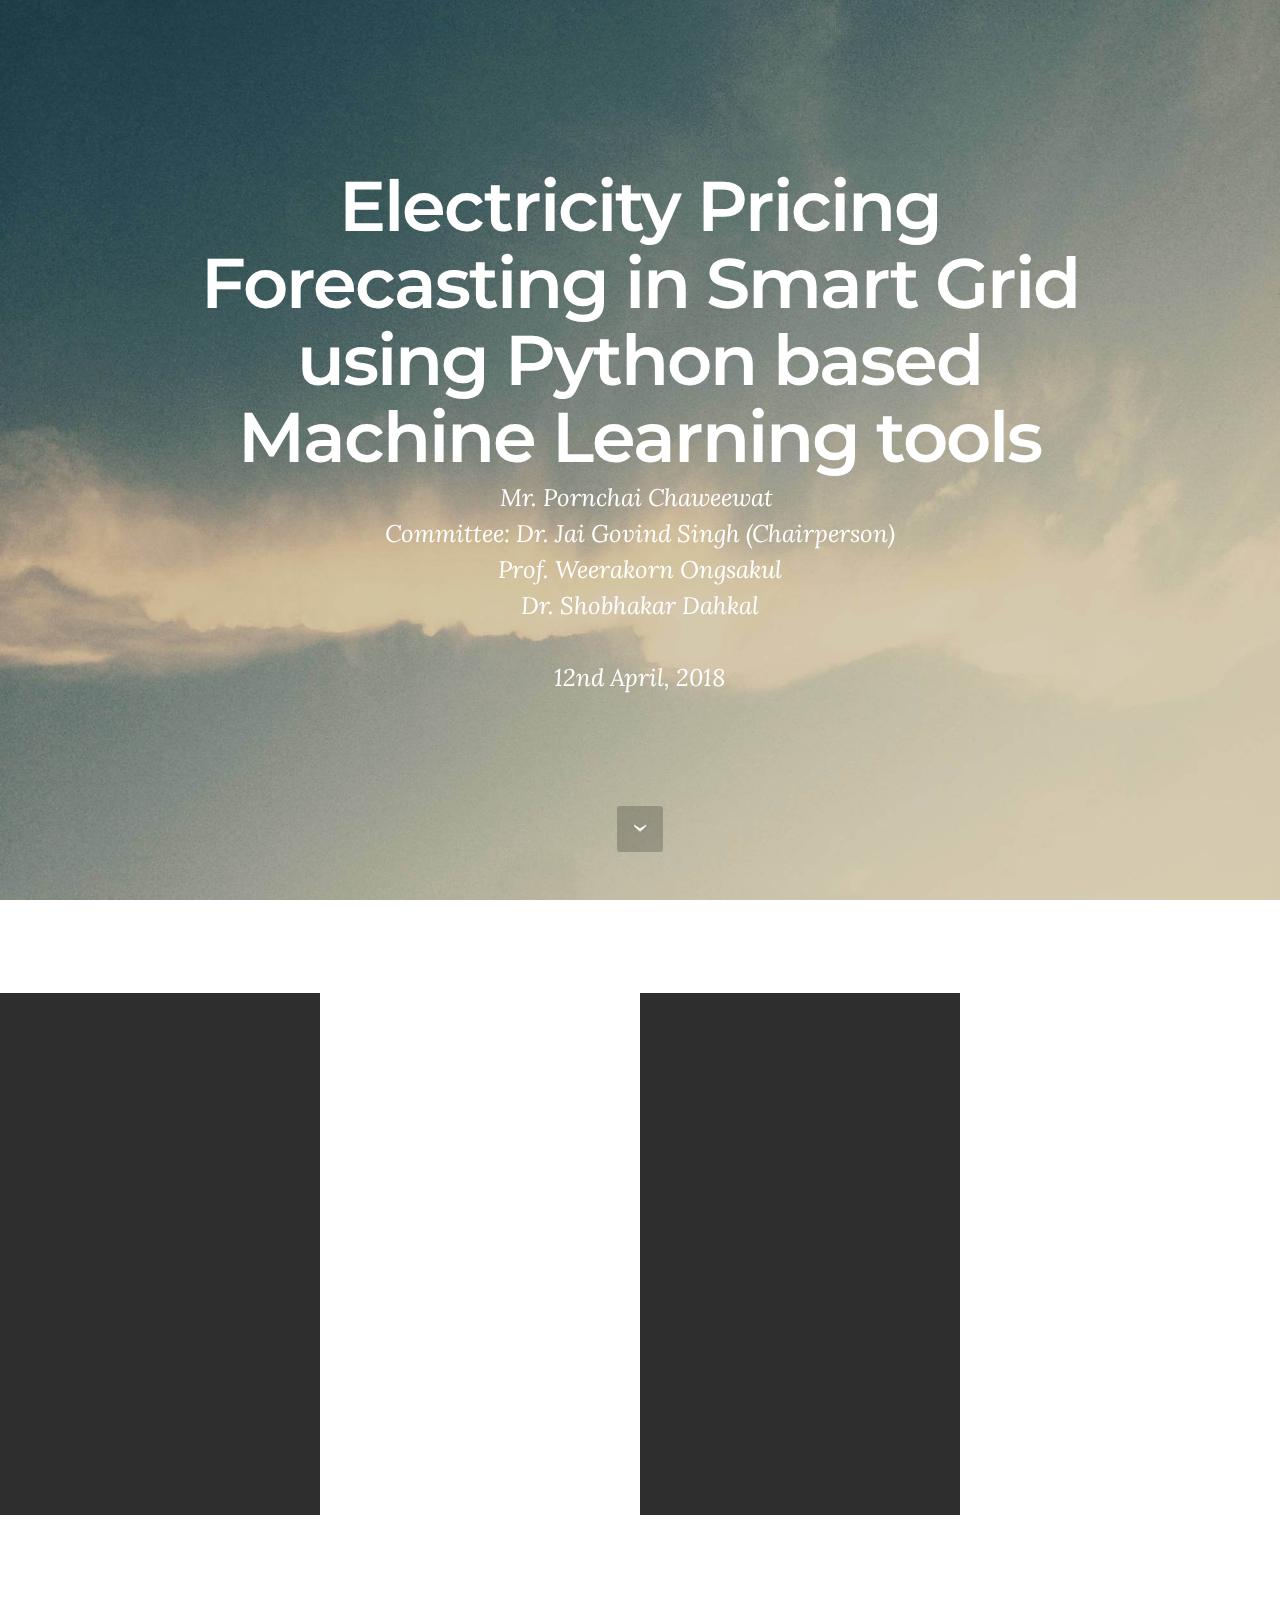
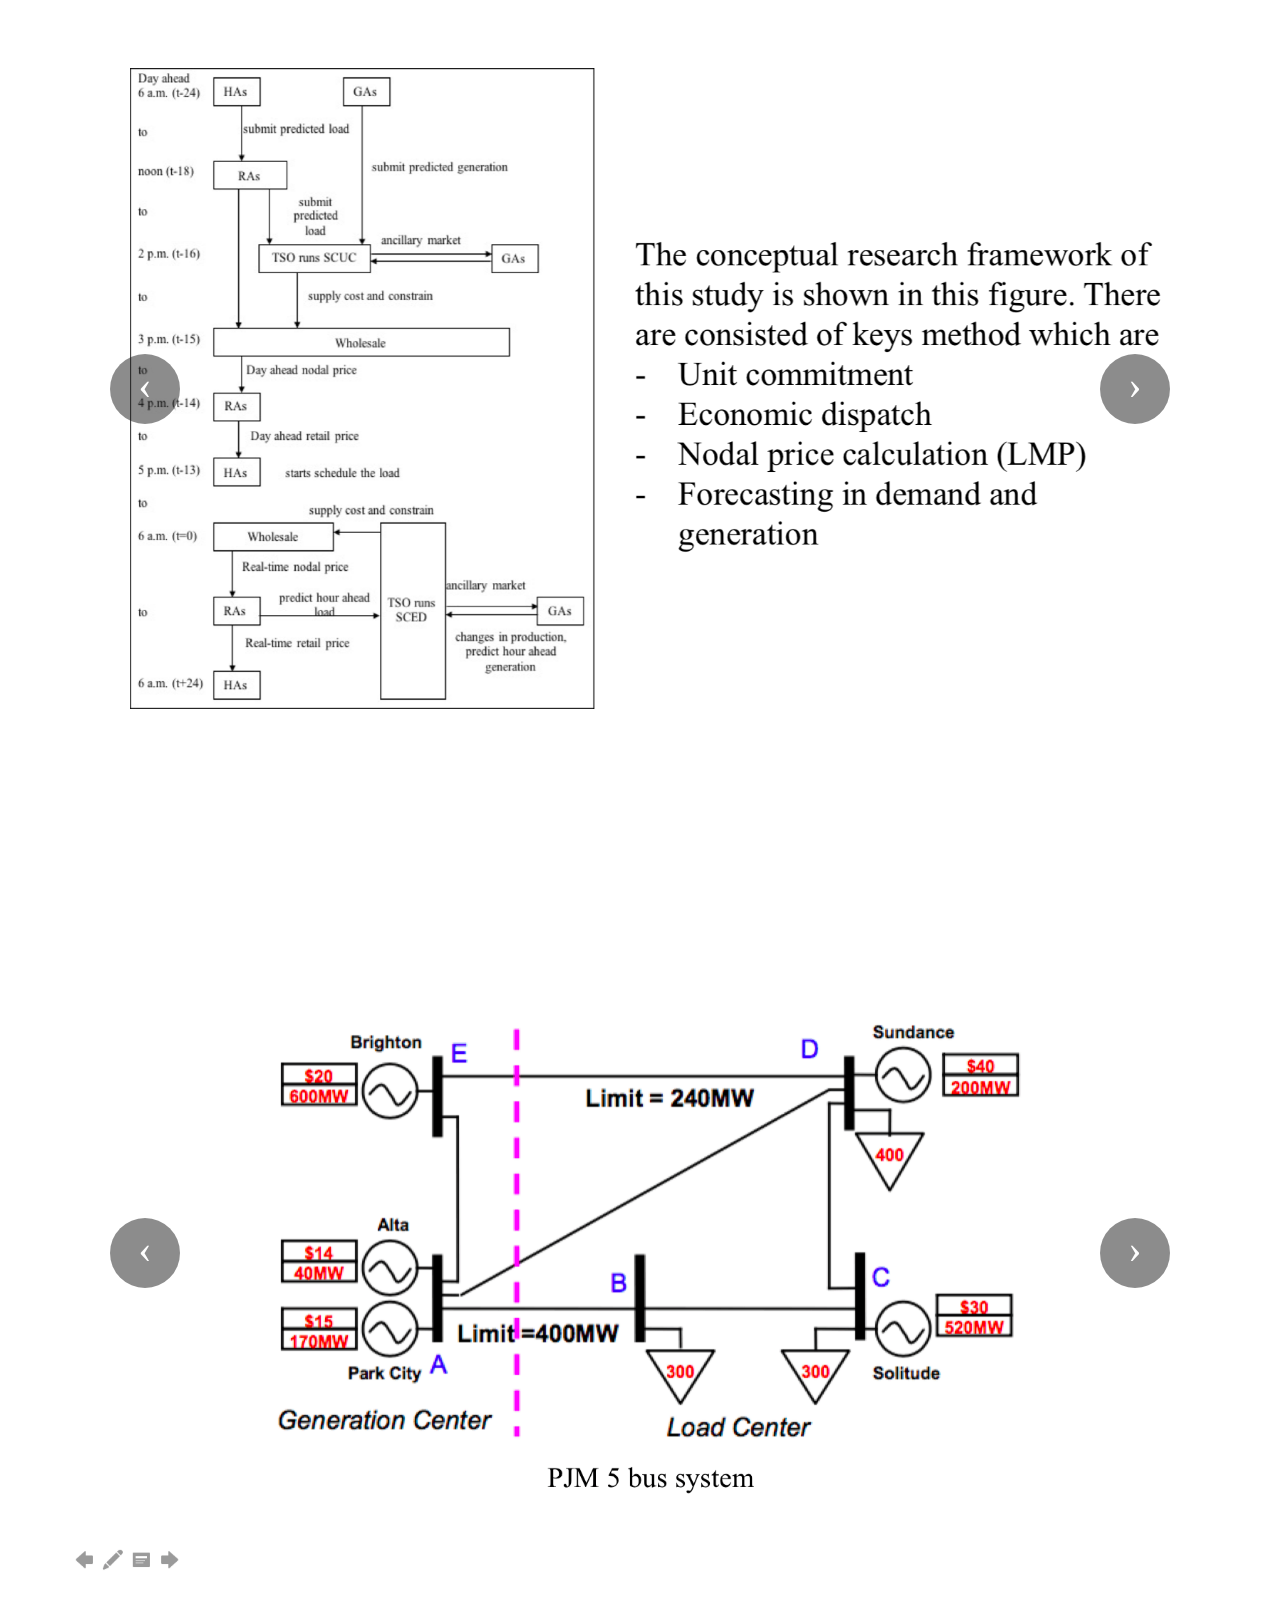
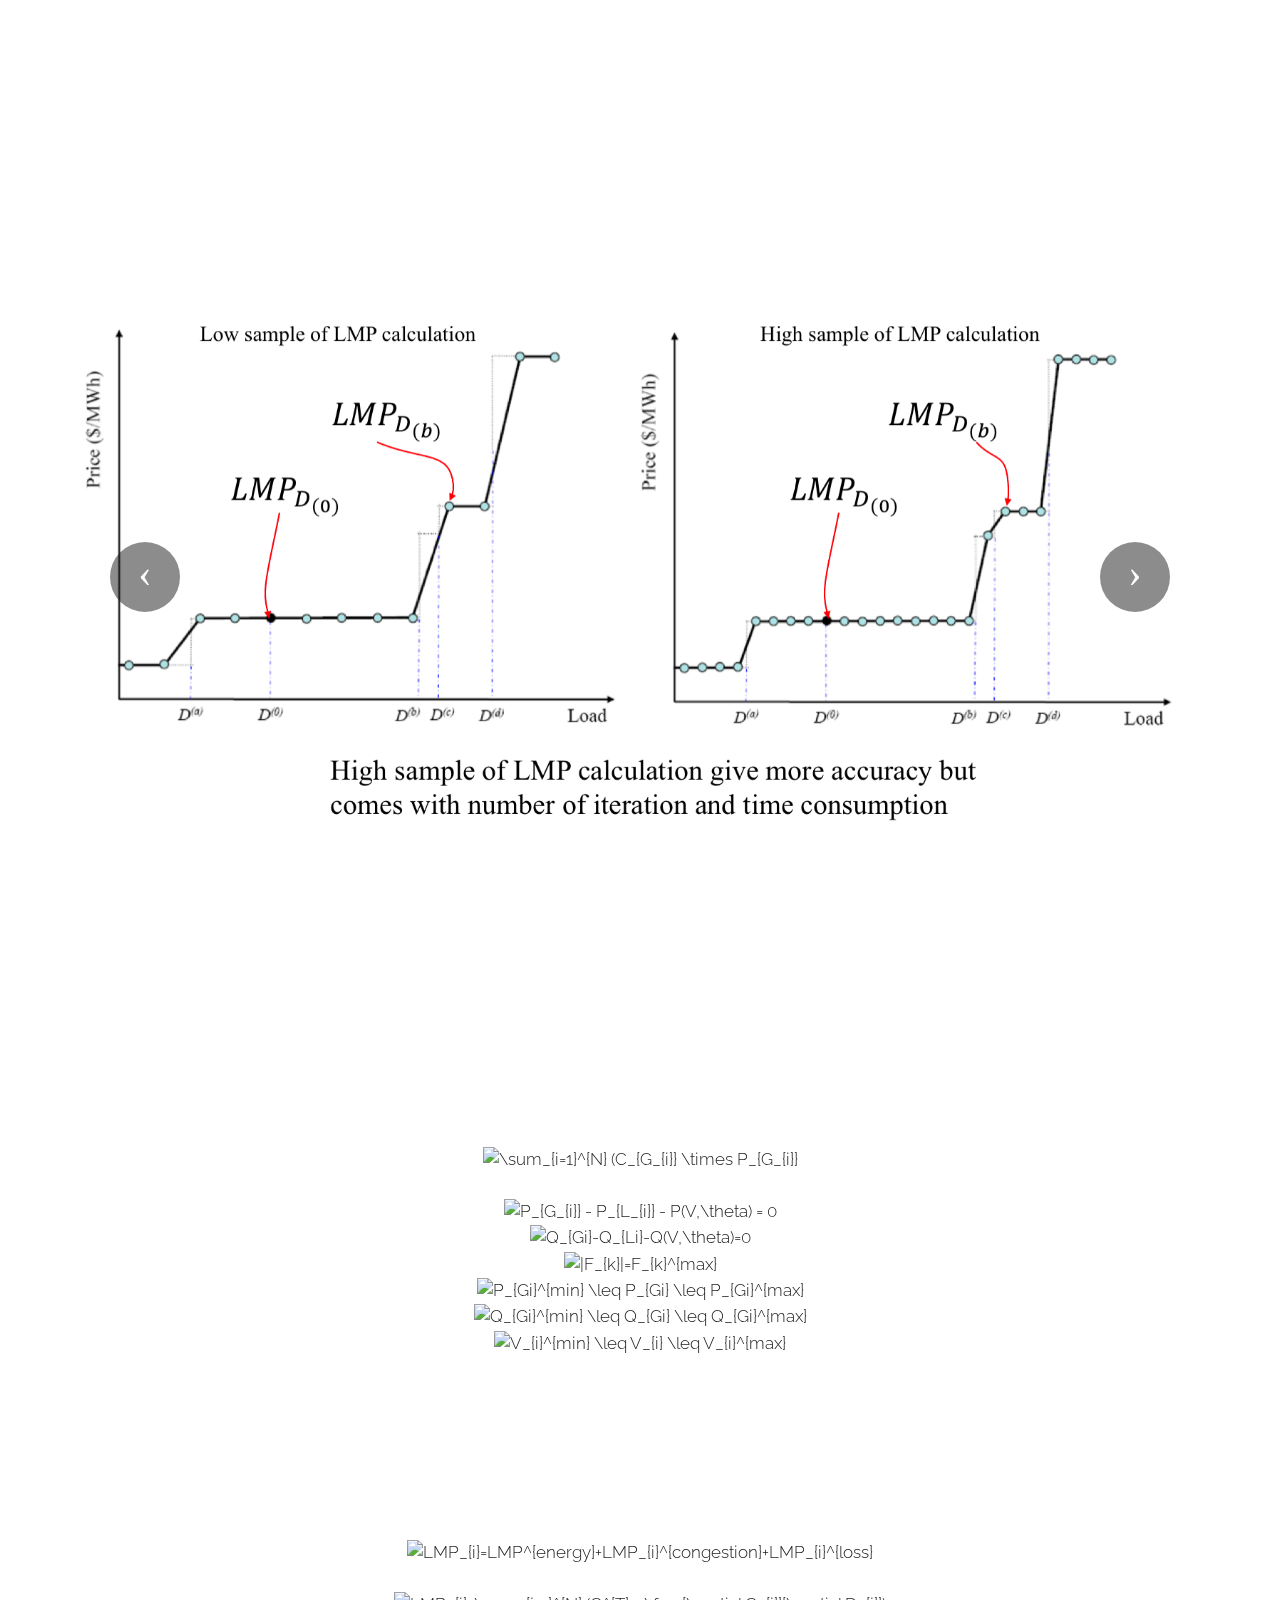
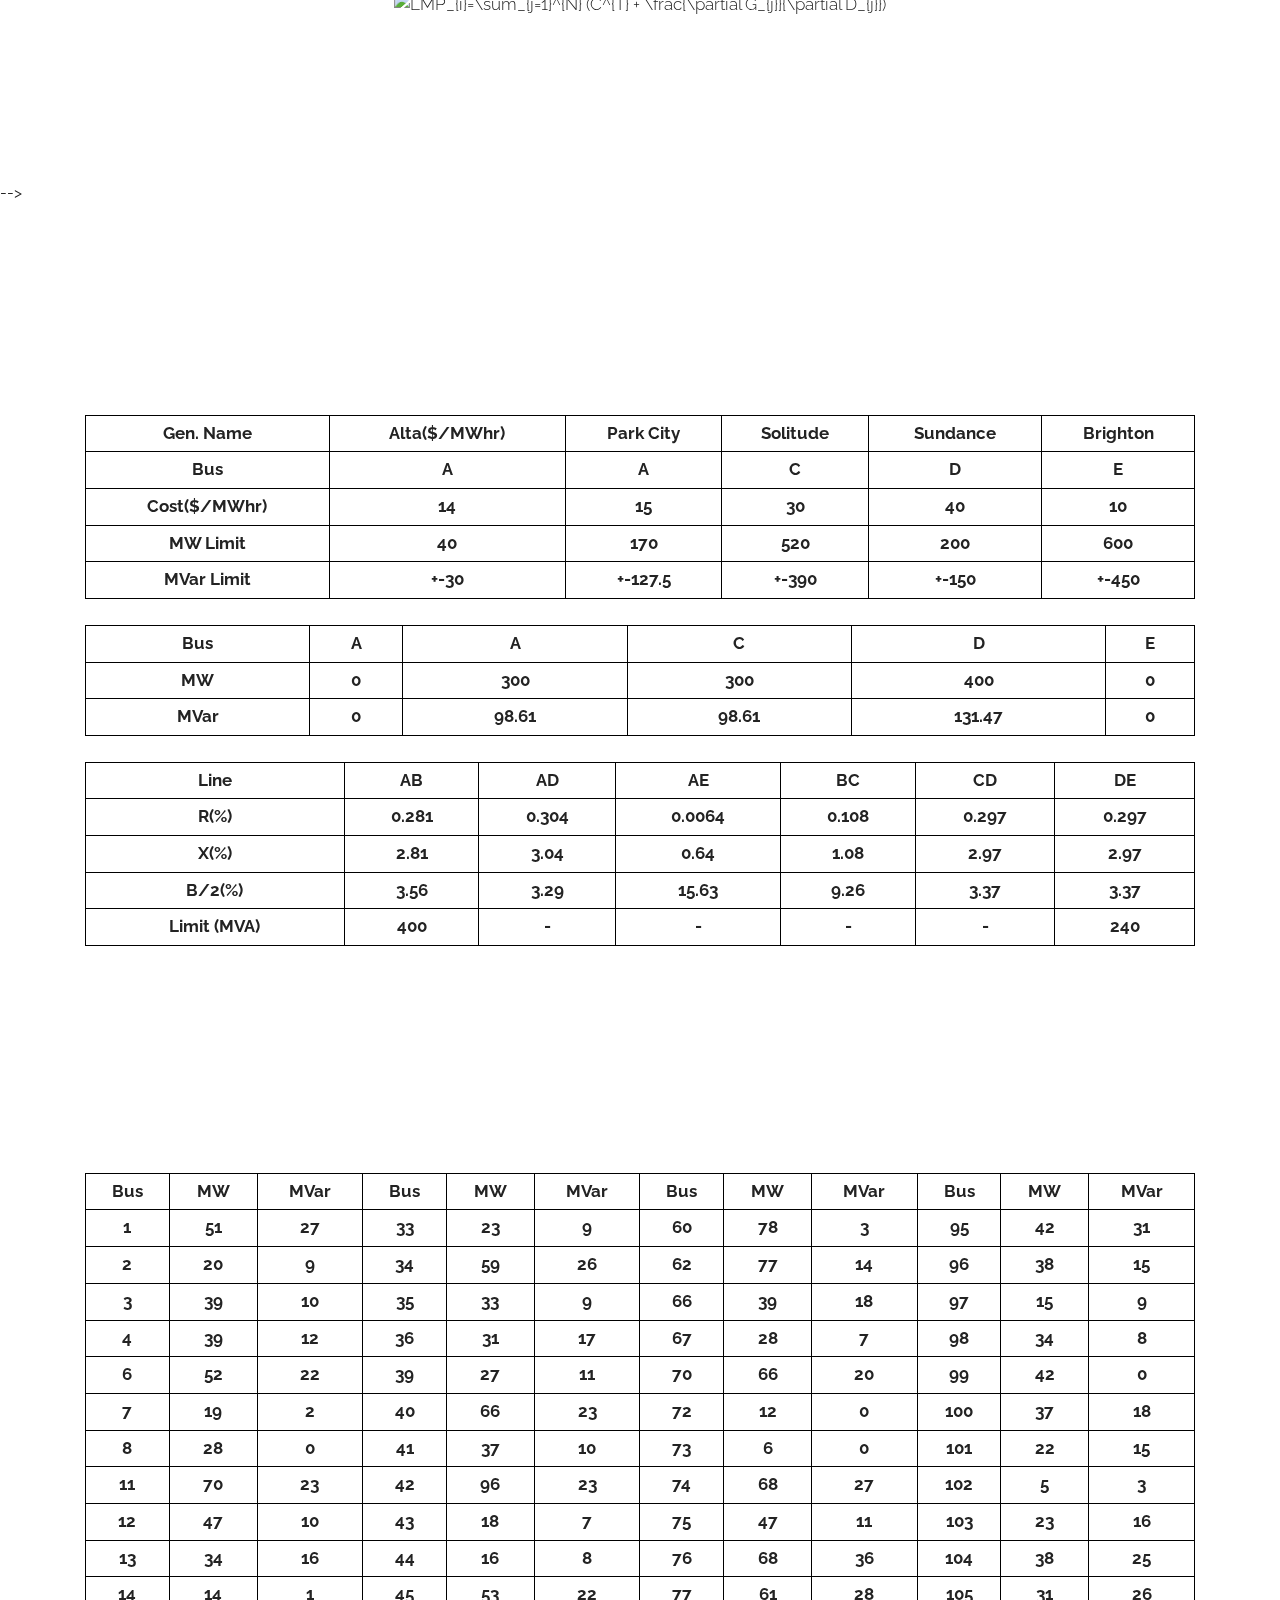
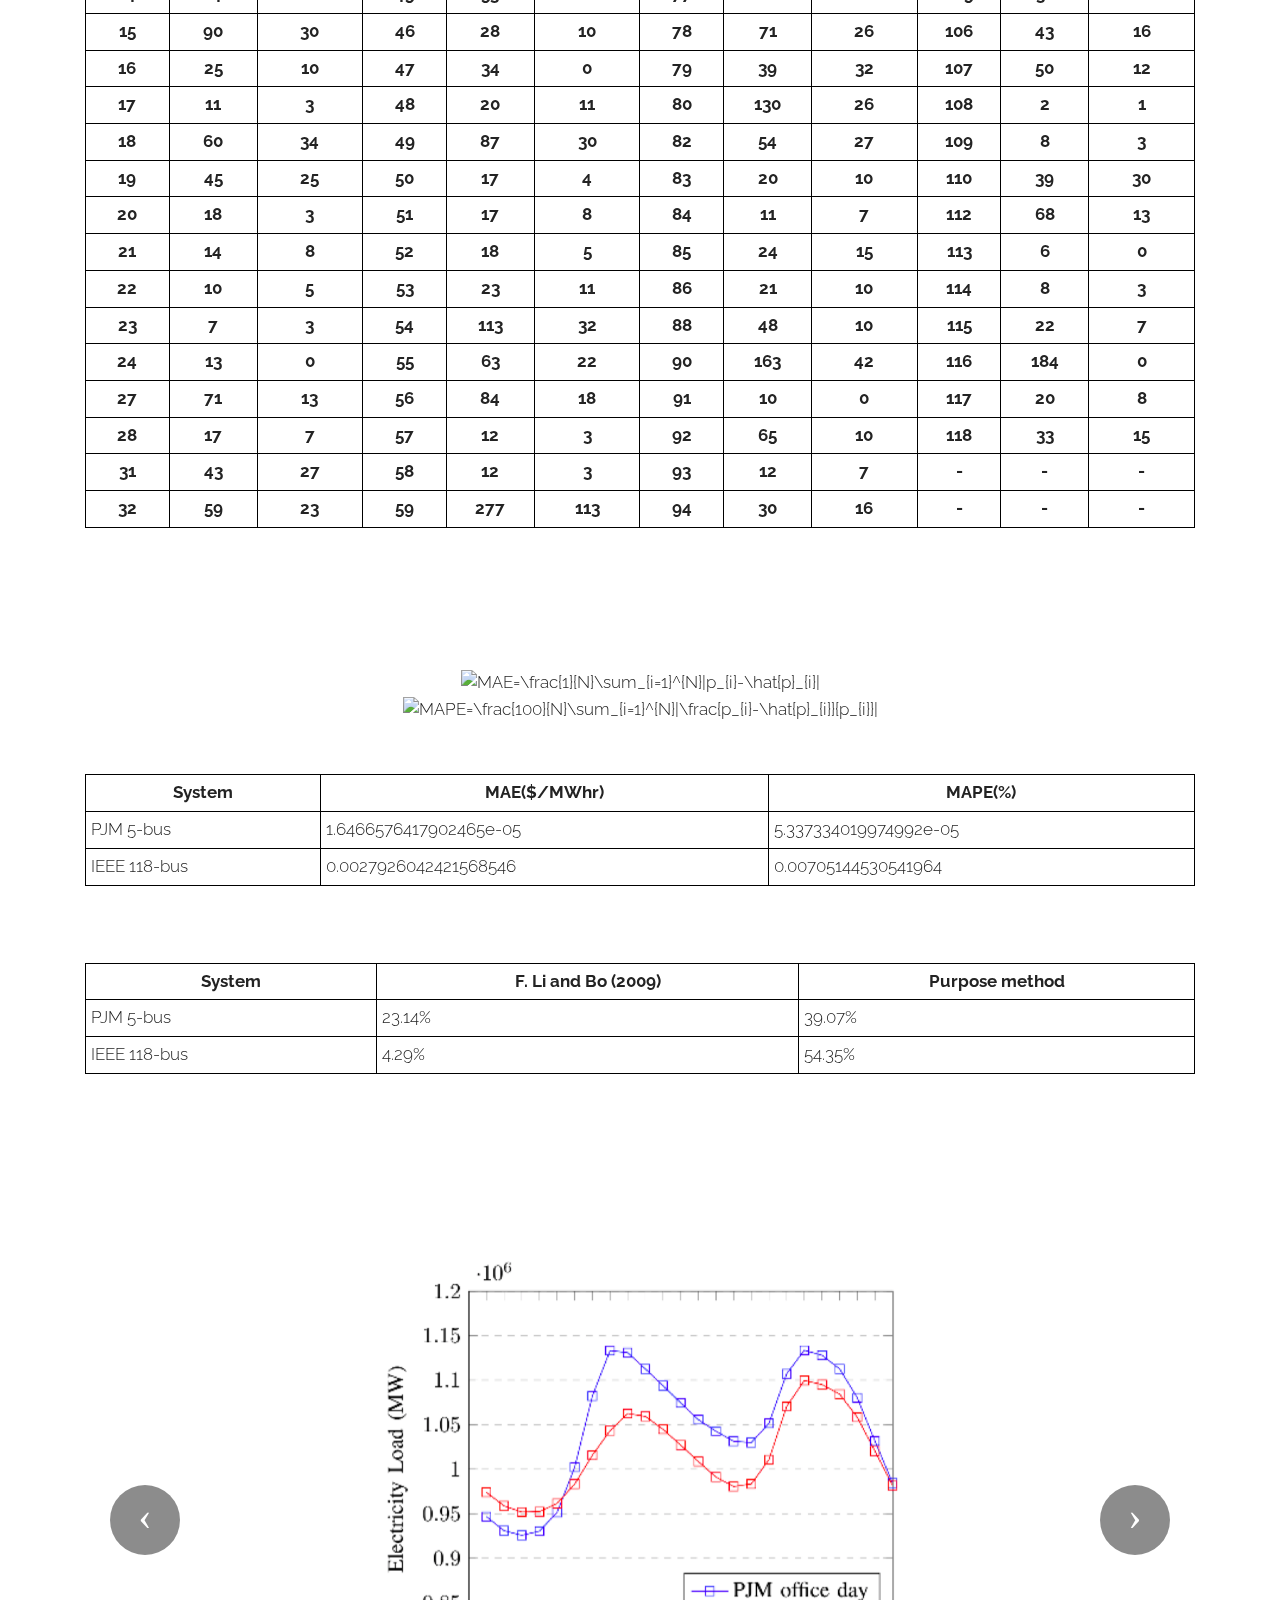
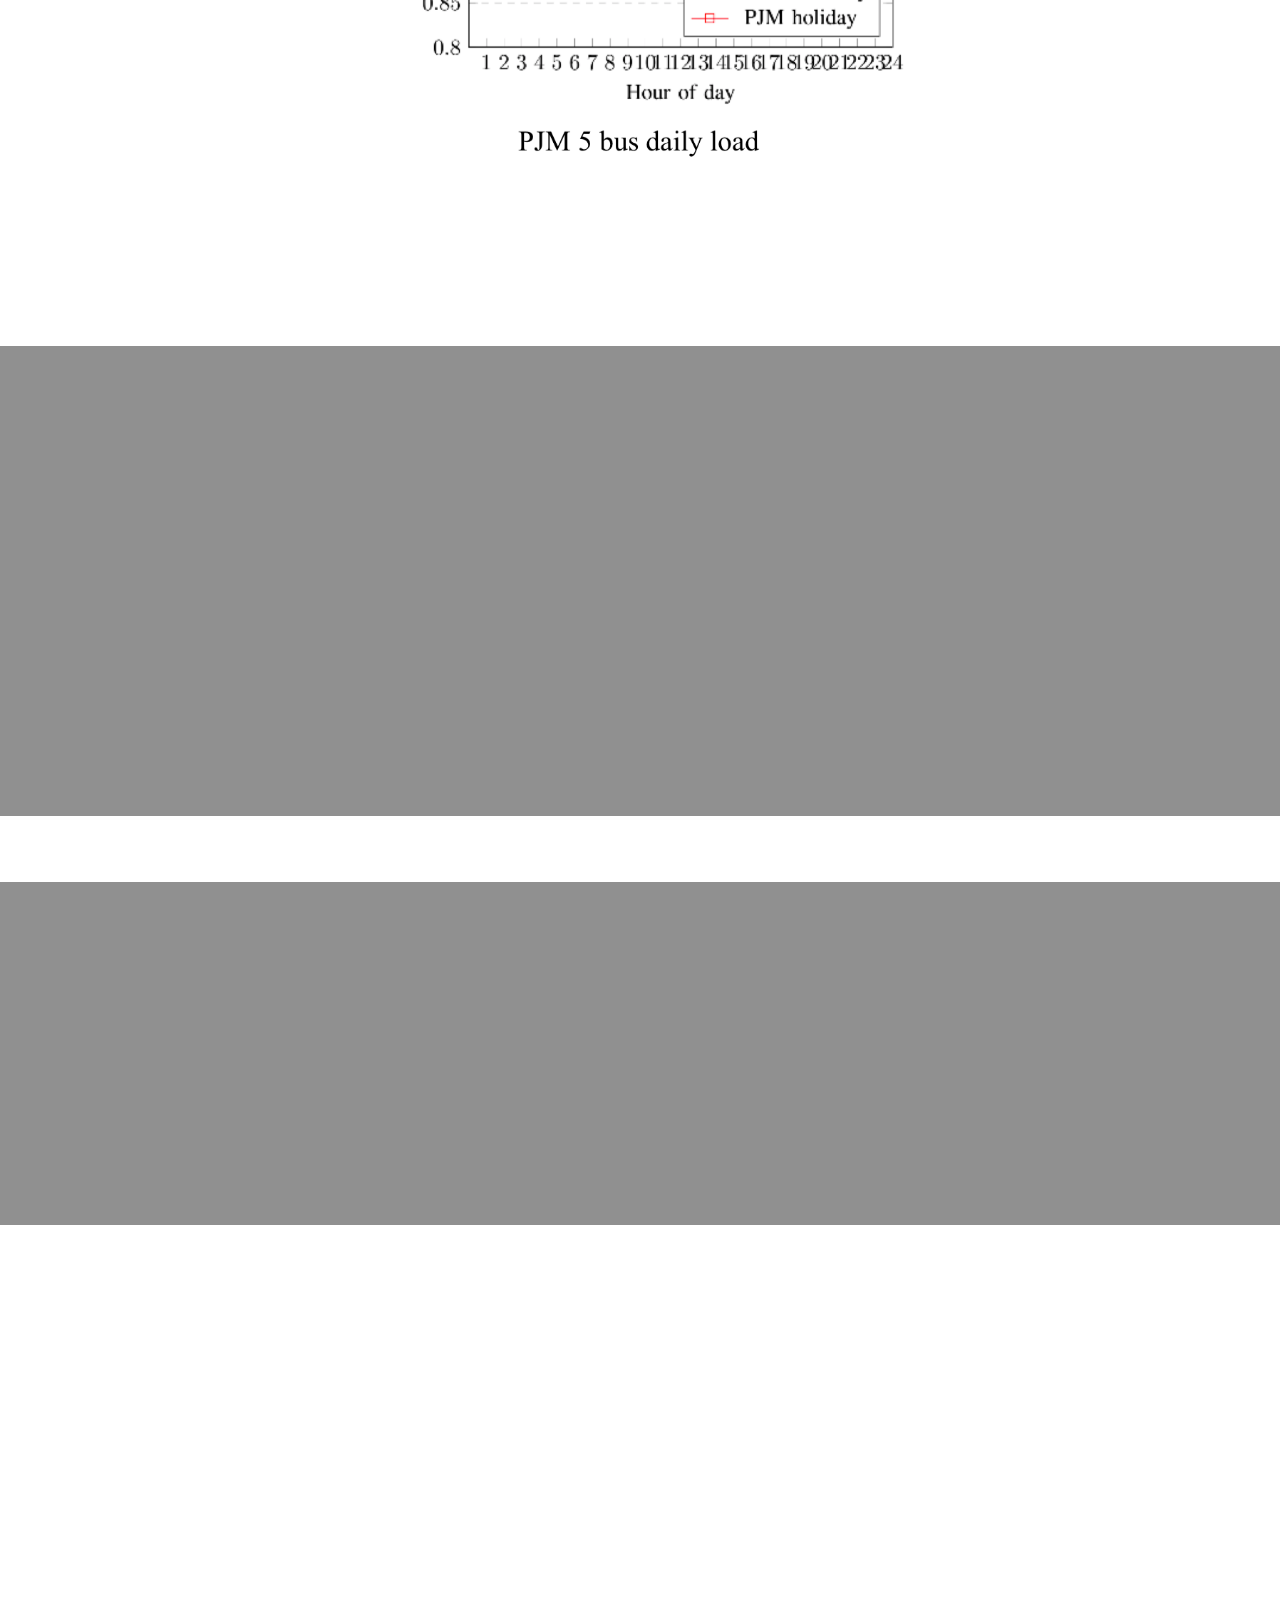
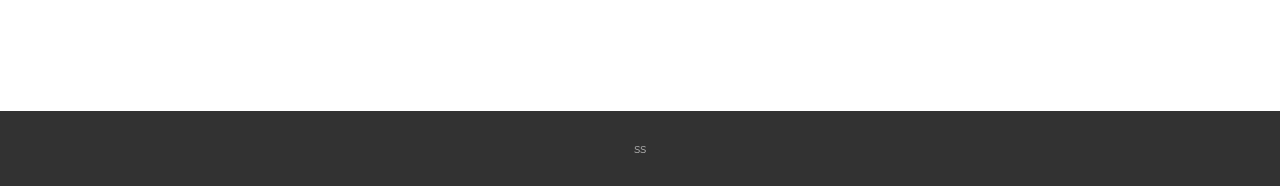
==== commit 123ccd99: "clear" ====
--- a/index3.html
+++ b/index3.html
@@ -566,7 +566,7 @@
         </div>
     </div>
 
-
+</section>
 <div>
     <a href="https://plot.ly/~chaweewatp/38/?share_key=OwDxMlbuczAHOOhK9aFdVm" target="_blank" title="5bus-PIPSvsHeuristic-PIPS" style="display: block; text-align: center;"><img src="https://plot.ly/~chaweewatp/38.png?share_key=OwDxMlbuczAHOOhK9aFdVm" alt="5bus-PIPSvsHeuristic-PIPS" style="max-width: 100%;width: 100px;"  width="100" onerror="this.onerror=null;this.src='https://plot.ly/404.png';" /></a>
     <script data-plotly="chaweewatp:38" sharekey-plotly="OwDxMlbuczAHOOhK9aFdVm" src="https://plot.ly/embed.js" async></script>
--- a/assets/mobirise/css/mbr-additional.css
+++ b/assets/mobirise/css/mbr-additional.css
@@ -434,9 +434,20 @@
 #header3-7 .mbr-section-subtitle {
   text-align: center;
 }
+#header3-u .mbr-section-title,
+#header3-u .mbr-section-subtitle {
+  text-align: center;
+}
 #header3-e .mbr-section-title,
 #header3-e .mbr-section-subtitle {
   text-align: center;
+}
+#header3-w .mbr-section-title,
+#header3-w .mbr-section-subtitle {
+  text-align: center;
+}
+#content2-x BLOCKQUOTE {
+  color: #000000;
 }
 #testimonials3-i .mbr-section-title {
   color: #efefef;
